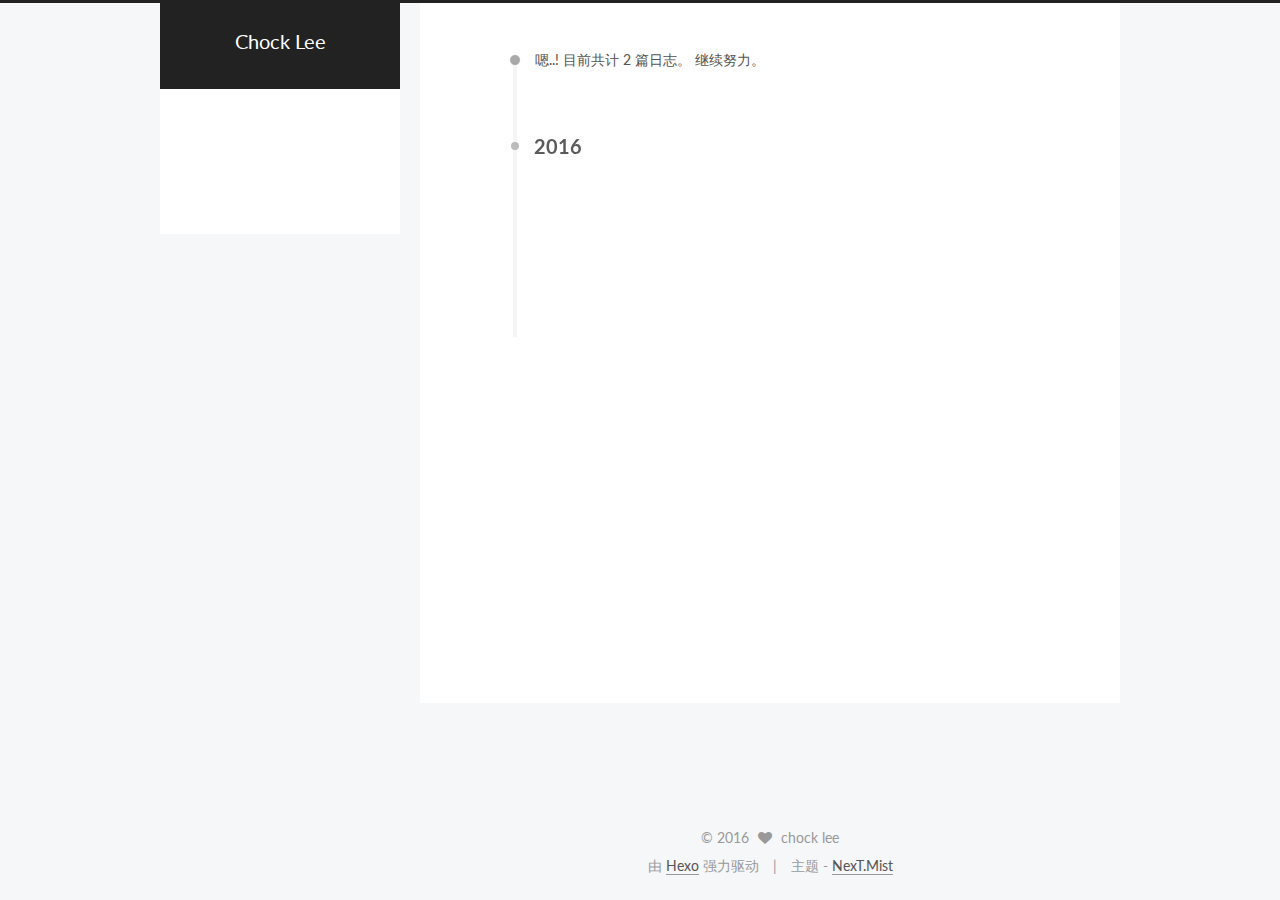
==== archives/index.html @ 4961d3c3 "Site updated: 2016-12-21 11:48:23" ====
<!doctype html>



  


<html class="theme-next mist use-motion" lang="zh-Hans">
<head>
  <meta charset="UTF-8"/>
<meta http-equiv="X-UA-Compatible" content="IE=edge" />
<meta name="viewport" content="width=device-width, initial-scale=1, maximum-scale=1"/>



<meta http-equiv="Cache-Control" content="no-transform" />
<meta http-equiv="Cache-Control" content="no-siteapp" />












  
  
  <link href="/lib/fancybox/source/jquery.fancybox.css?v=2.1.5" rel="stylesheet" type="text/css" />




  
  
  
  

  
    
    
  

  

  

  

  

  
    
    
    <link href="//fonts.googleapis.com/css?family=Lato:300,300italic,400,400italic,700,700italic&subset=latin,latin-ext" rel="stylesheet" type="text/css">
  






<link href="/lib/font-awesome/css/font-awesome.min.css?v=4.6.2" rel="stylesheet" type="text/css" />

<link href="/css/main.css?v=5.1.0" rel="stylesheet" type="text/css" />


  <meta name="keywords" content="Hexo, NexT" />








  <link rel="shortcut icon" type="image/x-icon" href="/favicon.ico?v=5.1.0" />






<meta property="og:type" content="website">
<meta property="og:title" content="Chock Lee">
<meta property="og:url" content="http://yoursite.com/archives/index.html">
<meta property="og:site_name" content="Chock Lee">
<meta name="twitter:card" content="summary">
<meta name="twitter:title" content="Chock Lee">



<script type="text/javascript" id="hexo.configurations">
  var NexT = window.NexT || {};
  var CONFIG = {
    root: '/',
    scheme: 'Mist',
    sidebar: {"position":"left","display":"post"},
    fancybox: true,
    motion: true,
    duoshuo: {
      userId: '0',
      author: '博主'
    },
    algolia: {
      applicationID: '',
      apiKey: '',
      indexName: '',
      hits: {"per_page":10},
      labels: {"input_placeholder":"Search for Posts","hits_empty":"We didn't find any results for the search: ${query}","hits_stats":"${hits} results found in ${time} ms"}
    }
  };
</script>



  <link rel="canonical" href="http://yoursite.com/archives/"/>





  <title> 归档 | Chock Lee </title>
</head>

<body itemscope itemtype="http://schema.org/WebPage" lang="zh-Hans">

  










  
  
    
  

  <div class="container one-collumn sidebar-position-left  page-archive  ">
    <div class="headband"></div>

    <header id="header" class="header" itemscope itemtype="http://schema.org/WPHeader">
      <div class="header-inner"><div class="site-meta ">
  

  <div class="custom-logo-site-title">
    <a href="/"  class="brand" rel="start">
      <span class="logo-line-before"><i></i></span>
      <span class="site-title">Chock Lee</span>
      <span class="logo-line-after"><i></i></span>
    </a>
  </div>
    
      <p class="site-subtitle"></p>
    
</div>

<div class="site-nav-toggle">
  <button>
    <span class="btn-bar"></span>
    <span class="btn-bar"></span>
    <span class="btn-bar"></span>
  </button>
</div>

<nav class="site-nav">
  

  
    <ul id="menu" class="menu">
      
        
        <li class="menu-item menu-item-home">
          <a href="/" rel="section">
            
              <i class="menu-item-icon fa fa-fw fa-home"></i> <br />
            
            首页
          </a>
        </li>
      
        
        <li class="menu-item menu-item-archives">
          <a href="/archives" rel="section">
            
              <i class="menu-item-icon fa fa-fw fa-archive"></i> <br />
            
            归档
          </a>
        </li>
      
        
        <li class="menu-item menu-item-tags">
          <a href="/tags" rel="section">
            
              <i class="menu-item-icon fa fa-fw fa-tags"></i> <br />
            
            标签
          </a>
        </li>
      

      
    </ul>
  

  
</nav>



 </div>
    </header>

    <main id="main" class="main">
      <div class="main-inner">
        <div class="content-wrap">
          <div id="content" class="content">
            

  <section id="posts" class="posts-collapse">
    <span class="archive-move-on"></span>

    <span class="archive-page-counter">
      
      
      
        
      
      嗯..! 目前共计 2 篇日志。 继续努力。
    </span>

    

      
      
      

      
        
        <div class="collection-title">
          <h2 class="archive-year motion-element" id="archive-year-2016">2016</h2>
        </div>
      
      

      

  <article class="post post-type-normal" itemscope itemtype="http://schema.org/Article">
    <header class="post-header">

      <h1 class="post-title">
        
            <a class="post-title-link" href="/2016/12/21/写个博客吧/" itemprop="url">
              
                <span itemprop="name">写个博客吧</span>
              
            </a>
        
      </h1>

      <div class="post-meta">
        <time class="post-time" itemprop="dateCreated"
              datetime="2016-12-21T11:24:56+08:00"
              content="2016-12-21" >
          12-21
        </time>
      </div>

    </header>
  </article>



    

      
      
      

      
      

      

  <article class="post post-type-normal" itemscope itemtype="http://schema.org/Article">
    <header class="post-header">

      <h1 class="post-title">
        
            <a class="post-title-link" href="/2016/12/21/我的简历/" itemprop="url">
              
                <span itemprop="name">我的简历</span>
              
            </a>
        
      </h1>

      <div class="post-meta">
        <time class="post-time" itemprop="dateCreated"
              datetime="2016-12-21T11:07:53+08:00"
              content="2016-12-21" >
          12-21
        </time>
      </div>

    </header>
  </article>



    

  </section>

  



          </div>
          


          

        </div>
        
          
  
  <div class="sidebar-toggle">
    <div class="sidebar-toggle-line-wrap">
      <span class="sidebar-toggle-line sidebar-toggle-line-first"></span>
      <span class="sidebar-toggle-line sidebar-toggle-line-middle"></span>
      <span class="sidebar-toggle-line sidebar-toggle-line-last"></span>
    </div>
  </div>

  <aside id="sidebar" class="sidebar">
    <div class="sidebar-inner">

      

      

      <section class="site-overview sidebar-panel sidebar-panel-active">
        <div class="site-author motion-element" itemprop="author" itemscope itemtype="http://schema.org/Person">
          <img class="site-author-image" itemprop="image"
               src="/images/avatar.gif"
               alt="chock lee" />
          <p class="site-author-name" itemprop="name">chock lee</p>
          <p class="site-description motion-element" itemprop="description"></p>
        </div>
        <nav class="site-state motion-element">
        
          
            <div class="site-state-item site-state-posts">
              <a href="/archives">
                <span class="site-state-item-count">2</span>
                <span class="site-state-item-name">日志</span>
              </a>
            </div>
          

          

          

        </nav>

        

        <div class="links-of-author motion-element">
          
        </div>

        
        

        
        

        


      </section>

      

    </div>
  </aside>


        
      </div>
    </main>

    <footer id="footer" class="footer">
      <div class="footer-inner">
        <div class="copyright" >
  
  &copy; 
  <span itemprop="copyrightYear">2016</span>
  <span class="with-love">
    <i class="fa fa-heart"></i>
  </span>
  <span class="author" itemprop="copyrightHolder">chock lee</span>
</div>


<div class="powered-by">
  由 <a class="theme-link" href="https://hexo.io">Hexo</a> 强力驱动
</div>

<div class="theme-info">
  主题 -
  <a class="theme-link" href="https://github.com/iissnan/hexo-theme-next">
    NexT.Mist
  </a>
</div>


        

        
      </div>
    </footer>

    <div class="back-to-top">
      <i class="fa fa-arrow-up"></i>
    </div>
  </div>

  

<script type="text/javascript">
  if (Object.prototype.toString.call(window.Promise) !== '[object Function]') {
    window.Promise = null;
  }
</script>









  



  
  <script type="text/javascript" src="/lib/jquery/index.js?v=2.1.3"></script>

  
  <script type="text/javascript" src="/lib/fastclick/lib/fastclick.min.js?v=1.0.6"></script>

  
  <script type="text/javascript" src="/lib/jquery_lazyload/jquery.lazyload.js?v=1.9.7"></script>

  
  <script type="text/javascript" src="/lib/velocity/velocity.min.js?v=1.2.1"></script>

  
  <script type="text/javascript" src="/lib/velocity/velocity.ui.min.js?v=1.2.1"></script>

  
  <script type="text/javascript" src="/lib/fancybox/source/jquery.fancybox.pack.js?v=2.1.5"></script>


  


  <script type="text/javascript" src="/js/src/utils.js?v=5.1.0"></script>

  <script type="text/javascript" src="/js/src/motion.js?v=5.1.0"></script>



  
  

  
  
    <script type="text/javascript" id="motion.page.archive">
      $('.archive-year').velocity('transition.slideLeftIn');
    </script>
  


  


  <script type="text/javascript" src="/js/src/bootstrap.js?v=5.1.0"></script>



  



  




	





  




  
  

  

  

  

  


</body>
</html>
---- css/main.css ----
/* normalize.css v3.0.2 | MIT License | git.io/normalize */
html {
  font-family: sans-serif; /* 1 */
  -ms-text-size-adjust: 100%; /* 2 */
  -webkit-text-size-adjust: 100%; /* 2 */
}
body {
  margin: 0;
}
article,
aside,
details,
figcaption,
figure,
footer,
header,
hgroup,
main,
menu,
nav,
section,
summary {
  display: block;
}
audio,
canvas,
progress,
video {
  display: inline-block; /* 1 */
  vertical-align: baseline; /* 2 */
}
audio:not([controls]) {
  display: none;
  height: 0;
}
[hidden],
template {
  display: none;
}
a {
  background-color: transparent;
}
a:active,
a:hover {
  outline: 0;
}
abbr[title] {
  border-bottom: 1px dotted;
}
b,
strong {
  font-weight: bold;
}
dfn {
  font-style: italic;
}
h1 {
  font-size: 2em;
  margin: 0.67em 0;
}
mark {
  background: #ff0;
  color: #000;
}
small {
  font-size: 80%;
}
sub,
sup {
  font-size: 75%;
  line-height: 0;
  position: relative;
  vertical-align: baseline;
}
sup {
  top: -0.5em;
}
sub {
  bottom: -0.25em;
}
img {
  border: 0;
}
svg:not(:root) {
  overflow: hidden;
}
figure {
  margin: 1em 40px;
}
hr {
  -moz-box-sizing: content-box;
  box-sizing: content-box;
  height: 0;
}
pre {
  overflow: auto;
}
code,
kbd,
pre,
samp {
  font-family: monospace, monospace;
  font-size: 1em;
}
button,
input,
optgroup,
select,
textarea {
  color: inherit; /* 1 */
  font: inherit; /* 2 */
  margin: 0; /* 3 */
}
button {
  overflow: visible;
}
button,
select {
  text-transform: none;
}
button,
html input[type="button"],
input[type="reset"],
input[type="submit"] {
  -webkit-appearance: button; /* 2 */
  cursor: pointer; /* 3 */
}
button[disabled],
html input[disabled] {
  cursor: default;
}
button::-moz-focus-inner,
input::-moz-focus-inner {
  border: 0;
  padding: 0;
}
input {
  line-height: normal;
}
input[type="checkbox"],
input[type="radio"] {
  box-sizing: border-box; /* 1 */
  padding: 0; /* 2 */
}
input[type="number"]::-webkit-inner-spin-button,
input[type="number"]::-webkit-outer-spin-button {
  height: auto;
}
input[type="search"] {
  -webkit-appearance: textfield; /* 1 */
  -moz-box-sizing: content-box;
  -webkit-box-sizing: content-box; /* 2 */
  box-sizing: content-box;
}
input[type="search"]::-webkit-search-cancel-button,
input[type="search"]::-webkit-search-decoration {
  -webkit-appearance: none;
}
fieldset {
  border: 1px solid #c0c0c0;
  margin: 0 2px;
  padding: 0.35em 0.625em 0.75em;
}
legend {
  border: 0; /* 1 */
  padding: 0; /* 2 */
}
textarea {
  overflow: auto;
}
optgroup {
  font-weight: bold;
}
table {
  border-collapse: collapse;
  border-spacing: 0;
}
td,
th {
  padding: 0;
}
::selection {
  background: #262a30;
  color: #fff;
}
body {
  position: relative;
  font-family: 'Lato', "PingFang SC", "Microsoft YaHei", sans-serif;
  font-size: 14px;
  line-height: 2;
  color: #555;
  background: #f5f7f9;
}
@media (max-width: 767px) {
  body {
    padding-right: 0 !important;
  }
}
@media (min-width: 768px) and (max-width: 991px) {
  body {
    padding-right: 0 !important;
  }
}
@media (min-width: 1600px) {
  body {
    font-size: 16px;
  }
}
h1,
h2,
h3,
h4,
h5,
h6 {
  margin: 0;
  padding: 0;
  font-weight: bold;
  line-height: 1.5;
  font-family: 'Lato', "PingFang SC", "Microsoft YaHei", sans-serif;
}
h2,
h3,
h4,
h5,
h6 {
  margin: 20px 0 15px;
}
h1 {
  font-size: 22px;
}
@media (max-width: 767px) {
  h1 {
    font-size: 18px;
  }
}
h2 {
  font-size: 20px;
}
@media (max-width: 767px) {
  h2 {
    font-size: 16px;
  }
}
h3 {
  font-size: 18px;
}
@media (max-width: 767px) {
  h3 {
    font-size: 14px;
  }
}
h4 {
  font-size: 16px;
}
@media (max-width: 767px) {
  h4 {
    font-size: 12px;
  }
}
h5 {
  font-size: 14px;
}
@media (max-width: 767px) {
  h5 {
    font-size: 10px;
  }
}
h6 {
  font-size: 12px;
}
@media (max-width: 767px) {
  h6 {
    font-size: 8px;
  }
}
p {
  margin: 0 0 25px 0;
}
a {
  color: #555;
  text-decoration: none;
  border-bottom: 1px solid #999;
  word-wrap: break-word;
}
a:hover {
  color: #222;
  border-bottom-color: #222;
}
ul {
  list-style: none;
}
blockquote {
  margin: 0;
  padding: 0;
}
img {
  display: block;
  margin: auto;
  max-width: 100%;
  height: auto;
}
hr {
  margin: 40px 0;
  height: 3px;
  border: none;
  background-color: #ddd;
  background-image: repeating-linear-gradient(-45deg, #fff, #fff 4px, transparent 4px, transparent 8px);
}
blockquote {
  padding: 0 15px;
  color: #666;
  border-left: 4px solid #ddd;
}
blockquote cite::before {
  content: "-";
  padding: 0 5px;
}
dt {
  font-weight: 700;
}
dd {
  margin: 0;
  padding: 0;
}
.text-left {
  text-align: left;
}
.text-center {
  text-align: center;
}
.text-right {
  text-align: right;
}
.text-justify {
  text-align: justify;
}
.text-nowrap {
  white-space: nowrap;
}
.text-lowercase {
  text-transform: lowercase;
}
.text-uppercase {
  text-transform: uppercase;
}
.text-capitalize {
  text-transform: capitalize;
}
.center-block {
  display: block;
  margin-left: auto;
  margin-right: auto;
}
.clearfix:before,
.clearfix:after {
  content: " ";
  display: table;
}
.clearfix:after {
  clear: both;
}
.pullquote {
  width: 45%;
}
.pullquote.left {
  float: left;
  margin-left: 5px;
  margin-right: 10px;
}
.pullquote.right {
  float: right;
  margin-left: 10px;
  margin-right: 5px;
}
.affix.affix.affix {
  position: fixed;
}
.translation {
  margin-top: -20px;
  font-size: 14px;
  color: #999;
}
.scrollbar-measure {
  width: 100px;
  height: 100px;
  overflow: scroll;
  position: absolute;
  top: -9999px;
}
.use-motion .motion-element {
  opacity: 0;
}
#local-search-input {
  padding: 3px;
  border: none;
  text-indent: 14px;
  border-radius: 0;
  width: 140px;
  outline: none;
  border-bottom: 1px solid #999;
  background: inherit;
  opacity: 0.5;
}
#local-search-input:focus {
  opacity: 1;
}
.search-icon {
  position: absolute;
  top: 9px;
}
table {
  margin: 20px 0;
  width: 100%;
  border-collapse: collapse;
  border-spacing: 0;
  border: 1px solid #ddd;
  font-size: 14px;
  table-layout: fixed;
  word-wrap: break-all;
}
table>tbody>tr:nth-of-type(odd) {
  background-color: #f9f9f9;
}
table>tbody>tr:hover {
  background-color: #f5f5f5;
}
caption,
th,
td {
  padding: 8px;
  text-align: left;
  vertical-align: middle;
  font-weight: normal;
}
th,
td {
  border-bottom: 3px solid #ddd;
  border-right: 1px solid #eee;
}
th {
  padding-bottom: 10px;
  font-weight: 700;
}
td {
  border-bottom-width: 1px;
}
html,
body {
  height: 100%;
}
.container {
  position: relative;
  min-height: 100%;
}
.header-inner {
  margin: 0 auto;
  padding: 100px 0 70px;
  width: 700px;
}
@media (min-width: 1600px) {
  .container .header-inner {
    width: 900px;
  }
}
.main {
  padding-bottom: 150px;
}
.main-inner {
  margin: 0 auto;
  width: 700px;
}
@media (min-width: 1600px) {
  .container .main-inner {
    width: 900px;
  }
}
.footer {
  position: absolute;
  left: 0;
  bottom: 0;
  width: 100%;
  min-height: 50px;
}
.footer-inner {
  box-sizing: border-box;
  margin: 20px auto;
  width: 700px;
}
@media (min-width: 1600px) {
  .container .footer-inner {
    width: 900px;
  }
}
pre,
.highlight {
  overflow: auto;
  margin: 20px 0;
  padding: 0;
  font-size: 13px;
  color: #4d4d4c;
  background: #f7f7f7;
  line-height: 1.6;
}
pre,
code {
  font-family: consolas, Menlo, "PingFang SC", "Microsoft YaHei", monospace;
}
code {
  padding: 2px 4px;
  word-wrap: break-word;
  color: #4d4d4c;
  background: #f7f7f7;
  border-radius: 3px;
  font-size: 13px;
}
pre code {
  padding: 0;
  color: #4d4d4c;
  background: none;
  text-shadow: none;
}
.highlight {
  border-radius: 1px;
}
.highlight pre {
  border: none;
  margin: 0;
  padding: 10px 0;
}
.highlight table {
  margin: 0;
  width: auto;
  border: none;
}
.highlight td {
  border: none;
  padding: 0;
}
.highlight figcaption {
  font-size: 1em;
  color: #4d4d4c;
  line-height: 1em;
  margin-bottom: 1em;
}
.highlight figcaption:before,
.highlight figcaption:after {
  content: " ";
  display: table;
}
.highlight figcaption:after {
  clear: both;
}
.highlight figcaption a {
  float: right;
  color: #4d4d4c;
}
.highlight figcaption a:hover {
  border-bottom-color: #4d4d4c;
}
.highlight .gutter pre {
  padding-left: 10px;
  padding-right: 10px;
  color: #869194;
  text-align: right;
  background-color: #eff2f3;
}
.highlight .code pre {
  padding-left: 10px;
  padding-right: 10px;
  background-color: #f7f7f7;
}
.highlight .line {
  height: 20px;
}
.gutter {
  -webkit-user-select: none;
  -moz-user-select: none;
  -ms-user-select: none;
  user-select: none;
}
.gist table {
  width: auto;
}
.gist table td {
  border: none;
}
pre .deletion {
  background: #fdd;
}
pre .addition {
  background: #dfd;
}
pre .meta {
  color: #8959a8;
}
pre .comment {
  color: #8e908c;
}
pre .variable,
pre .attribute,
pre .tag,
pre .regexp,
pre .ruby .constant,
pre .xml .tag .title,
pre .xml .pi,
pre .xml .doctype,
pre .html .doctype,
pre .css .id,
pre .css .class,
pre .css .pseudo {
  color: #c82829;
}
pre .number,
pre .preprocessor,
pre .built_in,
pre .literal,
pre .params,
pre .constant,
pre .command {
  color: #f5871f;
}
pre .ruby .class .title,
pre .css .rules .attribute,
pre .string,
pre .value,
pre .inheritance,
pre .header,
pre .ruby .symbol,
pre .xml .cdata,
pre .special,
pre .number,
pre .formula {
  color: #718c00;
}
pre .title,
pre .css .hexcolor {
  color: #3e999f;
}
pre .function,
pre .python .decorator,
pre .python .title,
pre .ruby .function .title,
pre .ruby .title .keyword,
pre .perl .sub,
pre .javascript .title,
pre .coffeescript .title {
  color: #4271ae;
}
pre .keyword,
pre .javascript .function {
  color: #8959a8;
}
.full-image.full-image.full-image {
  border: none;
  max-width: 100%;
  width: auto;
  margin: 20px auto;
}
@media (min-width: 992px) {
  .full-image.full-image.full-image {
    max-width: none;
    width: 126%;
    margin: 0 -13%;
  }
}
.blockquote-center,
.page-home .post-type-quote blockquote,
.page-post-detail .post-type-quote blockquote {
  position: relative;
  margin: 40px 0;
  padding: 0;
  border-left: none;
  text-align: center;
}
.blockquote-center::before,
.page-home .post-type-quote blockquote::before,
.page-post-detail .post-type-quote blockquote::before,
.blockquote-center::after,
.page-home .post-type-quote blockquote::after,
.page-post-detail .post-type-quote blockquote::after {
  position: absolute;
  content: ' ';
  display: block;
  width: 100%;
  height: 24px;
  opacity: 0.2;
  background-repeat: no-repeat;
  background-position: 0 -6px;
  background-size: 22px 22px;
}
.blockquote-center::before,
.page-home .post-type-quote blockquote::before,
.page-post-detail .post-type-quote blockquote::before {
  top: -20px;
  background-image: url("../images/quote-l.svg");
  border-top: 1px solid #ccc;
}
.blockquote-center::after,
.page-home .post-type-quote blockquote::after,
.page-post-detail .post-type-quote blockquote::after {
  bottom: -20px;
  background-image: url("../images/quote-r.svg");
  border-bottom: 1px solid #ccc;
  background-position: 100% 8px;
}
.blockquote-center p,
.page-home .post-type-quote blockquote p,
.page-post-detail .post-type-quote blockquote p,
.blockquote-center div,
.page-home .post-type-quote blockquote div,
.page-post-detail .post-type-quote blockquote div {
  text-align: center;
}
.post .post-body .group-picture img {
  box-sizing: border-box;
  padding: 0 3px;
  border: none;
}
.post .group-picture-row {
  overflow: hidden;
  margin-top: 6px;
}
.post .group-picture-row:first-child {
  margin-top: 0;
}
.post .group-picture-column {
  float: left;
}
.page-post-detail .post-body .group-picture-column {
  float: none;
  margin-top: 10px;
  width: auto !important;
}
.page-post-detail .post-body .group-picture-column img {
  margin: 0 auto;
}
.page-archive .group-picture-container {
  overflow: hidden;
}
.page-archive .group-picture-row {
  float: left;
}
.page-archive .group-picture-row:first-child {
  margin-top: 6px;
}
.page-archive .group-picture-column {
  max-width: 150px;
  max-height: 150px;
}
.note {
  padding: 20px;
  margin: 20px 0;
  border: 1px solid #eee;
  border-left-width: 5px;
  border-radius: 3px;
}
.note h2,
.note h3,
.note h4,
.note h5,
.note h6 {
  margin-top: 0;
  margin-bottom: 5px;
}
.note p:last-child {
  margin-bottom: 0;
}
.note code {
  border-radius: 3px;
}
.note+.note {
  margin-top: -5px;
}
.default {
  border-left-color: #777;
}
.default h2,
.default h3,
.default h4,
.default h5,
.default h6 {
  color: #777;
}
.primary {
  border-left-color: #428bca;
}
.primary h2,
.primary h3,
.primary h4,
.primary h5,
.primary h6 {
  color: #428bca;
}
.success {
  border-left-color: #5cb85c;
}
.success h2,
.success h3,
.success h4,
.success h5,
.success h6 {
  color: #5cb85c;
}
.danger {
  border-left-color: #d9534f;
}
.danger h2,
.danger h3,
.danger h4,
.danger h5,
.danger h6 {
  color: #d9534f;
}
.warning {
  border-left-color: #f0ad4e;
}
.warning h2,
.warning h3,
.warning h4,
.warning h5,
.warning h6 {
  color: #f0ad4e;
}
.info {
  border-left-color: #5bc0de;
}
.info h2,
.info h3,
.info h4,
.info h5,
.info h6 {
  color: #5bc0de;
}
.btn {
  display: inline-block;
  padding: 0 20px;
  font-size: 14px;
  color: #fff;
  background: #222;
  border: 2px solid #555;
  text-decoration: none;
  border-radius: 0;
  transition-property: background-color;
  transition-duration: 0.2s;
  transition-timing-function: ease-in-out;
  transition-delay: 0s;
}
.btn:hover,
.post-more-link .btn:hover {
  border-color: #222;
  color: #fff;
  background: #222;
}
.btn-bar {
  display: block;
  width: 22px;
  height: 2px;
  background: #555;
  border-radius: 1px;
}
.btn-bar+.btn-bar {
  margin-top: 4px;
}
.pagination {
  margin: 120px 0 40px;
  text-align: center;
  border-top: 1px solid #eee;
}
.page-number-basic,
.pagination .prev,
.pagination .next,
.pagination .page-number,
.pagination .space {
  display: inline-block;
  position: relative;
  top: -1px;
  margin: 0 10px;
  padding: 0 10px;
  line-height: 30px;
}
@media (max-width: 767px) {
  .page-number-basic,
  .pagination .prev,
  .pagination .next,
  .pagination .page-number,
  .pagination .space {
    margin: 0 5px;
  }
}
.pagination .prev,
.pagination .next,
.pagination .page-number {
  border-bottom: 0;
  border-top: 1px solid #eee;
  transition-property: border-color;
  transition-duration: 0.2s;
  transition-timing-function: ease-in-out;
  transition-delay: 0s;
}
.pagination .prev:hover,
.pagination .next:hover,
.pagination .page-number:hover {
  border-top-color: #222;
}
.pagination .space {
  padding: 0;
  margin: 0;
}
.pagination .prev {
  margin-left: 0;
}
.pagination .next {
  margin-right: 0;
}
.pagination .page-number.current {
  color: #fff;
  background: #ccc;
  border-top-color: #ccc;
}
@media (max-width: 767px) {
  .pagination {
    border-top: none;
  }
  .pagination .prev,
  .pagination .next,
  .pagination .page-number {
    margin-bottom: 10px;
    border-top: 0;
    border-bottom: 1px solid #eee;
  }
  .pagination .prev:hover,
  .pagination .next:hover,
  .pagination .page-number:hover {
    border-bottom-color: #222;
  }
}
.comments {
  margin: 60px 20px 0;
}
.tag-cloud {
  text-align: center;
}
.tag-cloud a {
  display: inline-block;
  margin: 10px;
}
.back-to-top {
  box-sizing: border-box;
  position: fixed;
  bottom: -100px;
  right: 50px;
  z-index: 1050;
  padding: 0 6px;
  width: 25px;
  background: #222;
  font-size: 12px;
  opacity: 0.6;
  color: #fff;
  cursor: pointer;
  text-align: center;
  -webkit-transform: translateZ(0);
  transition-property: bottom;
  transition-duration: 0.2s;
  transition-timing-function: ease-in-out;
  transition-delay: 0s;
}
@media (max-width: 767px) {
  .back-to-top {
    display: none;
  }
}
@media (min-width: 768px) and (max-width: 991px) {
  .back-to-top {
    display: none;
  }
}
.back-to-top.back-to-top-on {
  bottom: 40px;
}
.header {
  background: #fff;
}
.header-inner {
  position: relative;
}
.headband {
  height: 3px;
  background: #222;
}
.site-meta {
  margin: 0;
  text-align: center;
}
@media (max-width: 767px) {
  .site-meta {
    text-align: center;
  }
}
.brand {
  position: relative;
  display: inline-block;
  padding: 0 40px;
  color: #fff;
  background: #222;
  border-bottom: none;
}
.brand:hover {
  color: #fff;
}
.logo {
  display: inline-block;
  margin-right: 5px;
  line-height: 36px;
  vertical-align: top;
}
.site-title {
  display: inline-block;
  vertical-align: top;
  line-height: 36px;
  font-size: 20px;
  font-weight: normal;
  font-family: 'Lato', "PingFang SC", "Microsoft YaHei", sans-serif;
}
.site-subtitle {
  margin-top: 10px;
  font-size: 13px;
  color: #ddd;
}
.use-motion .brand {
  opacity: 0;
}
.use-motion .logo,
.use-motion .site-title,
.use-motion .site-subtitle {
  opacity: 0;
  position: relative;
  top: -10px;
}
.site-nav-toggle {
  display: none;
  position: absolute;
  top: 10px;
  left: 10px;
}
@media (max-width: 767px) {
  .site-nav-toggle {
    display: block;
  }
}
.site-nav-toggle button {
  margin-top: 2px;
  padding: 9px 10px;
  background: transparent;
  border: none;
}
@media (max-width: 767px) {
  .site-nav {
    display: none;
    margin: 0 -10px;
    padding: 0 10px;
    clear: both;
    border-top: 1px solid #ddd;
  }
}
@media (min-width: 768px) and (max-width: 991px) {
  .site-nav {
    display: block !important;
  }
}
@media (min-width: 992px) {
  .site-nav {
    display: block !important;
  }
}
.menu {
  margin-top: 20px;
  padding-left: 0;
  text-align: center;
}
.menu .menu-item {
  display: inline-block;
  margin: 0 10px;
}
@media screen and (max-width: 767px) {
  .menu .menu-item {
    margin-top: 10px;
  }
}
.menu .menu-item a {
  display: block;
  font-size: 13px;
  text-transform: capitalize;
  line-height: inherit;
  border-bottom: 1px solid transparent;
  transition-property: border-color;
  transition-duration: 0.2s;
  transition-timing-function: ease-in-out;
  transition-delay: 0s;
}
.menu .menu-item a:hover,
.menu-item-active a {
  border-bottom-color: #222;
}
.menu .menu-item .fa {
  margin-right: 5px;
}
.use-motion .menu-item {
  opacity: 0;
}
.post-body {
  font-family: 'Lato', "PingFang SC", "Microsoft YaHei", sans-serif;
}
@media (max-width: 767px) {
  .post-body {
    word-break: break-word;
  }
}
.post-body .fancybox img {
  display: block !important;
  margin: 0 auto;
  cursor: pointer;
  cursor: zoom-in;
  cursor: -webkit-zoom-in;
}
.post-body .image-caption,
.post-body .figure .caption {
  margin: 10px auto 15px;
  text-align: center;
  font-size: 14px;
  color: #999;
  font-weight: bold;
  line-height: 1;
}
.post-sticky-flag {
  display: inline-block;
  font-size: 16px;
  -ms-transform: rotate(30deg);
  -webkit-transform: rotate(30deg);
  -moz-transform: rotate(30deg);
  -ms-transform: rotate(30deg);
  -o-transform: rotate(30deg);
  transform: rotate(30deg);
}
.posts-expand {
  padding-top: 40px;
}
@media (max-width: 767px) {
  .posts-expand {
    margin: 0 20px;
  }
  .post-body pre,
  .post-body .highlight {
    padding: 10px;
  }
  .post-body pre .gutter pre,
  .post-body .highlight .gutter pre {
    padding-right: 10px;
  }
}
@media (min-width: 992px) {
  .posts-expand .post-body {
    text-align: justify;
  }
}
.posts-expand .post-body h2,
.posts-expand .post-body h3,
.posts-expand .post-body h4,
.posts-expand .post-body h5,
.posts-expand .post-body h6 {
  padding-top: 10px;
}
.posts-expand .post-body h2 .header-anchor,
.posts-expand .post-body h3 .header-anchor,
.posts-expand .post-body h4 .header-anchor,
.posts-expand .post-body h5 .header-anchor,
.posts-expand .post-body h6 .header-anchor {
  float: right;
  margin-left: 10px;
  color: #ccc;
  border-bottom-style: none;
  visibility: hidden;
}
.posts-expand .post-body h2 .header-anchor:hover,
.posts-expand .post-body h3 .header-anchor:hover,
.posts-expand .post-body h4 .header-anchor:hover,
.posts-expand .post-body h5 .header-anchor:hover,
.posts-expand .post-body h6 .header-anchor:hover {
  color: inherit;
}
.posts-expand .post-body h2:hover .header-anchor,
.posts-expand .post-body h3:hover .header-anchor,
.posts-expand .post-body h4:hover .header-anchor,
.posts-expand .post-body h5:hover .header-anchor,
.posts-expand .post-body h6:hover .header-anchor {
  visibility: visible;
}
.posts-expand .post-body ul li {
  list-style: circle;
}
.posts-expand .post-body img {
  box-sizing: border-box;
  margin: auto;
  padding: 3px;
  border: 1px solid #ddd;
}
.posts-expand .fancybox img {
  margin: 0 auto;
}
@media (max-width: 767px) {
  .posts-collapse {
    margin: 0 20px;
  }
  .posts-collapse .post-title,
  .posts-collapse .post-meta {
    display: block;
    width: auto;
    text-align: left;
  }
}
.posts-collapse {
  position: relative;
  z-index: 1010;
  margin-left: 55px;
}
.posts-collapse::after {
  content: " ";
  position: absolute;
  top: 20px;
  left: 0;
  margin-left: -2px;
  width: 4px;
  height: 100%;
  background: #f5f5f5;
  z-index: -1;
}
@media (max-width: 767px) {
  .posts-collapse {
    margin: 0 20px;
  }
}
.posts-collapse .collection-title {
  position: relative;
  margin: 60px 0;
}
.posts-collapse .collection-title h2 {
  margin-left: 20px;
}
.posts-collapse .collection-title small {
  color: #bbb;
}
.posts-collapse .collection-title::before {
  content: " ";
  position: absolute;
  left: 0;
  top: 50%;
  margin-left: -4px;
  margin-top: -4px;
  width: 8px;
  height: 8px;
  background: #bbb;
  border-radius: 50%;
}
.posts-collapse .post {
  margin: 30px 0;
}
.posts-collapse .post-header {
  position: relative;
  transition-duration: 0.2s;
  transition-timing-function: ease-in-out;
  transition-delay: 0s;
  transition-property: border;
  border-bottom: 1px dashed #ccc;
}
.posts-collapse .post-header::before {
  content: " ";
  position: absolute;
  left: 0;
  top: 12px;
  width: 6px;
  height: 6px;
  margin-left: -4px;
  background: #bbb;
  border-radius: 50%;
  border: 1px solid #fff;
  transition-duration: 0.2s;
  transition-timing-function: ease-in-out;
  transition-delay: 0s;
  transition-property: background;
}
.posts-collapse .post-header:hover {
  border-bottom-color: #666;
}
.posts-collapse .post-header:hover::before {
  background: #222;
}
.posts-collapse .post-meta {
  position: absolute;
  font-size: 12px;
  left: 20px;
  top: 5px;
}
.posts-collapse .post-comments-count {
  display: none;
}
.posts-collapse .post-title {
  margin-left: 60px;
  font-size: 16px;
  font-weight: normal;
  line-height: inherit;
}
.posts-collapse .post-title::after {
  margin-left: 3px;
  opacity: 0.6;
}
.posts-collapse .post-title a {
  color: #666;
  border-bottom: none;
}
.page-home .post-type-quote .post-header,
.page-post-detail .post-type-quote .post-header,
.page-home .post-type-quote .post-tags,
.page-post-detail .post-type-quote .post-tags {
  display: none;
}
.posts-expand .post-title {
  font-size: 26px;
  text-align: center;
  word-break: break-word;
  font-weight: 400;
}
@media (max-width: 767px) {
  .posts-expand .post-title {
    font-size: 22px;
  }
}
.posts-expand .post-title-link {
  display: inline-block;
  position: relative;
  color: #555;
  border-bottom: none;
  line-height: 1.2;
  vertical-align: top;
}
.posts-expand .post-title-link::before {
  content: "";
  position: absolute;
  width: 100%;
  height: 2px;
  bottom: 0;
  left: 0;
  background-color: #000;
  visibility: hidden;
  -webkit-transform: scaleX(0);
  -moz-transform: scaleX(0);
  -ms-transform: scaleX(0);
  -o-transform: scaleX(0);
  transform: scaleX(0);
  transition-duration: 0.2s;
  transition-timing-function: ease-in-out;
  transition-delay: 0s;
}
.posts-expand .post-title-link:hover::before {
  visibility: visible;
  -webkit-transform: scaleX(1);
  -moz-transform: scaleX(1);
  -ms-transform: scaleX(1);
  -o-transform: scaleX(1);
  transform: scaleX(1);
}
.posts-expand .post-title-link .fa {
  font-size: 16px;
}
.posts-expand .post-meta {
  margin: 3px 0 60px 0;
  color: #999;
  font-family: 'Lato', "PingFang SC", "Microsoft YaHei", sans-serif;
  font-size: 12px;
  text-align: center;
}
.posts-expand .post-meta .post-category-list {
  display: inline-block;
  margin: 0;
  padding: 3px;
}
.posts-expand .post-meta .post-category-list-link {
  color: #999;
}
.posts-expand .post-meta .post-description {
  font-size: 14px;
  margin-top: 2px;
}
.post-meta-divider {
  margin: 0 0.5em;
}
.post-meta-item-icon {
  margin-right: 3px;
}
@media (min-width: 768px) and (max-width: 991px) {
  .post-meta-item-icon {
    display: inline-block;
  }
}
@media (max-width: 767px) {
  .post-meta-item-icon {
    display: inline-block;
  }
}
@media (min-width: 768px) and (max-width: 991px) {
  .post-meta-item-text {
    display: none;
  }
}
@media (max-width: 767px) {
  .post-meta-item-text {
    display: none;
  }
}
@media (max-width: 767px) {
  .posts-expand .post-comments-count {
    display: none;
  }
}
.post-more-link {
  margin-top: 50px;
}
.post-more-link .btn {
  color: #555;
  font-size: 14px;
  background: #fff;
  border-radius: 2px;
  line-height: 2;
}
.posts-expand .post-tags {
  margin-top: 40px;
  text-align: center;
}
.posts-expand .post-tags a {
  display: inline-block;
  margin-right: 10px;
  font-size: 13px;
}
.post-nav {
  display: table;
  margin-top: 60px;
  width: 100%;
  border-top: 1px solid #eee;
}
.post-nav-divider {
  display: table-cell;
  width: 10%;
}
.post-nav-item {
  display: table-cell;
  padding: 10px 0 0 0;
  width: 45%;
  vertical-align: top;
}
.post-nav-item a {
  position: relative;
  display: block;
  line-height: 25px;
  font-size: 14px;
  color: #555;
  border-bottom: none;
}
.post-nav-item a:hover {
  color: #222;
  border-bottom: none;
}
.post-nav-item a:active {
  top: 2px;
}
.post-nav-item .fa {
  position: absolute;
  top: 8px;
  left: 0;
  font-size: 12px;
}
.post-nav-next a {
  padding-left: 15px;
}
.post-nav-prev {
  text-align: right;
}
.post-nav-prev a {
  padding-right: 15px;
}
.post-nav-prev .fa {
  right: 0;
  left: auto;
}
.posts-expand .post-eof {
  display: block;
  margin: 80px auto 60px;
  width: 8%;
  height: 1px;
  background: #ccc;
  text-align: center;
}
.post:last-child .post-eof.post-eof.post-eof {
  display: none;
}
.post-gallery {
  display: table;
  table-layout: fixed;
  width: 100%;
  border-collapse: separate;
}
.post-gallery-row {
  display: table-row;
}
.post-gallery .post-gallery-img {
  display: table-cell;
  text-align: center;
  vertical-align: middle;
  border: none;
}
.post-gallery .post-gallery-img img {
  max-width: 100%;
  max-height: 100%;
  border: none;
}
.fancybox-close,
.fancybox-close:hover {
  border: none;
}
.sidebar {
  position: fixed;
  right: 0;
  top: 0;
  bottom: 0;
  width: 0;
  z-index: 1040;
  box-shadow: inset 0 2px 6px #000;
  background: #222;
  -webkit-transform: translateZ(0);
}
.sidebar a {
  color: #999;
  border-bottom-color: #555;
}
.sidebar a:hover {
  color: #eee;
}
@media (min-width: 768px) and (max-width: 991px) {
  .sidebar {
    display: none !important;
  }
}
@media (max-width: 767px) {
  .sidebar {
    display: none !important;
  }
}
.sidebar-inner {
  position: relative;
  padding: 20px 10px;
  color: #999;
  text-align: center;
}
.sidebar-toggle {
  position: fixed;
  right: 50px;
  bottom: 45px;
  width: 15px;
  height: 15px;
  padding: 5px;
  background: #222;
  line-height: 0;
  z-index: 1050;
  cursor: pointer;
  -webkit-transform: translateZ(0);
}
@media (min-width: 768px) and (max-width: 991px) {
  .sidebar-toggle {
    display: none;
  }
}
@media (max-width: 767px) {
  .sidebar-toggle {
    display: none;
  }
}
.sidebar-toggle-line {
  position: relative;
  display: inline-block;
  vertical-align: top;
  height: 2px;
  width: 100%;
  background: #fff;
  margin-top: 3px;
}
.sidebar-toggle-line:first-child {
  margin-top: 0;
}
.site-author-image {
  display: block;
  margin: 0 auto;
  padding: 2px;
  max-width: 120px;
  height: auto;
  border: 1px solid #eee;
}
.site-author-name {
  margin: 0;
  text-align: center;
  color: #222;
  font-weight: 600;
}
.site-description {
  margin-top: 0;
  text-align: center;
  font-size: 13px;
  color: #999;
}
.site-state {
  overflow: hidden;
  line-height: 1.4;
  white-space: nowrap;
  text-align: center;
}
.site-state-item {
  display: inline-block;
  padding: 0 15px;
  border-left: 1px solid #eee;
}
.site-state-item:first-child {
  border-left: none;
}
.site-state-item a {
  border-bottom: none;
}
.site-state-item-count {
  display: block;
  text-align: center;
  color: inherit;
  font-weight: 600;
  font-size: 16px;
}
.site-state-item-name {
  font-size: 13px;
  color: #999;
}
.feed-link {
  margin-top: 20px;
}
.feed-link a {
  display: inline-block;
  padding: 0 15px;
  color: #fc6423;
  border: 1px solid #fc6423;
  border-radius: 4px;
}
.feed-link a i {
  color: #fc6423;
  font-size: 14px;
}
.feed-link a:hover {
  color: #fff;
  background: #fc6423;
}
.feed-link a:hover i {
  color: #fff;
}
.links-of-author {
  margin-top: 20px;
}
.links-of-author a {
  display: inline-block;
  vertical-align: middle;
  margin-right: 10px;
  margin-bottom: 10px;
  border-bottom-color: #555;
  font-size: 13px;
}
.links-of-author a:before {
  display: inline-block;
  vertical-align: middle;
  margin-right: 3px;
  content: " ";
  width: 4px;
  height: 4px;
  border-radius: 50%;
  background: #ffff17;
}
.links-of-blogroll {
  font-size: 13px;
}
.links-of-blogroll-title {
  margin-top: 20px;
  font-size: 14px;
  font-weight: 600;
}
.links-of-blogroll-list {
  margin: 0;
  padding: 0;
}
.links-of-blogroll-item {
  padding: 2px 10px;
}
.sidebar-nav {
  margin: 0 0 20px;
  padding-left: 0;
}
.sidebar-nav li {
  display: inline-block;
  cursor: pointer;
  border-bottom: 1px solid transparent;
  font-size: 14px;
  color: #555;
}
.sidebar-nav li:hover {
  color: #fc6423;
}
.page-post-detail .sidebar-nav-toc {
  padding: 0 5px;
}
.page-post-detail .sidebar-nav-overview {
  margin-left: 10px;
}
.sidebar-nav .sidebar-nav-active {
  color: #fc6423;
  border-bottom-color: #fc6423;
}
.sidebar-nav .sidebar-nav-active:hover {
  color: #fc6423;
}
.sidebar-panel {
  display: none;
}
.sidebar-panel-active {
  display: block;
}
.post-toc-empty {
  font-size: 14px;
  color: #666;
}
.post-toc-wrap {
  overflow: hidden;
}
.post-toc {
  overflow: auto;
}
.post-toc ol {
  margin: 0;
  padding: 0 2px 5px 10px;
  text-align: left;
  list-style: none;
  font-size: 14px;
}
.post-toc ol > ol {
  padding-left: 0;
}
.post-toc ol a {
  transition-duration: 0.2s;
  transition-timing-function: ease-in-out;
  transition-delay: 0s;
  transition-property: all;
  color: #666;
  border-bottom-color: #ccc;
}
.post-toc ol a:hover {
  color: #000;
  border-bottom-color: #000;
}
.post-toc .nav-item {
  overflow: hidden;
  text-overflow: ellipsis;
  white-space: nowrap;
  line-height: 1.8;
}
.post-toc .nav .nav-child {
  display: none;
}
.post-toc .nav .active > .nav-child {
  display: block;
}
.post-toc .nav .active-current > .nav-child {
  display: block;
}
.post-toc .nav .active-current > .nav-child > .nav-item {
  display: block;
}
.post-toc .nav .active > a {
  color: #fc6423;
  border-bottom-color: #fc6423;
}
.post-toc .nav .active-current > a {
  color: #fc6423;
}
.post-toc .nav .active-current > a:hover {
  color: #fc6423;
}
.footer {
  font-size: 14px;
  color: #999;
}
.footer img {
  border: none;
}
.footer-inner {
  text-align: center;
}
.with-love {
  display: inline-block;
  margin: 0 5px;
}
.powered-by,
.theme-info {
  display: inline-block;
}
.powered-by {
  margin-right: 10px;
}
.powered-by::after {
  content: "|";
  padding-left: 10px;
}
.cc-license {
  margin-top: 10px;
  text-align: center;
}
.cc-license .cc-opacity {
  opacity: 0.7;
  border-bottom: none;
}
.cc-license .cc-opacity:hover {
  opacity: 0.9;
}
.cc-license img {
  display: inline-block;
}
.theme-next #ds-thread #ds-reset {
  color: #555;
}
.theme-next #ds-thread #ds-reset .ds-replybox {
  margin-bottom: 30px;
}
.theme-next #ds-thread #ds-reset .ds-replybox .ds-avatar,
.theme-next #ds-reset .ds-avatar img {
  box-shadow: none;
}
.theme-next #ds-thread #ds-reset .ds-textarea-wrapper {
  border-color: #c7d4e1;
  background: none;
  border-top-right-radius: 3px;
  border-top-left-radius: 3px;
}
.theme-next #ds-thread #ds-reset .ds-textarea-wrapper textarea {
  height: 60px;
}
.theme-next #ds-reset .ds-rounded-top {
  border-radius: 0;
}
.theme-next #ds-thread #ds-reset .ds-post-toolbar {
  box-sizing: border-box;
  border: 1px solid #c7d4e1;
  background: #f6f8fa;
}
.theme-next #ds-thread #ds-reset .ds-post-options {
  height: 40px;
  border: none;
  background: none;
}
.theme-next #ds-thread #ds-reset .ds-toolbar-buttons {
  top: 11px;
}
.theme-next #ds-thread #ds-reset .ds-sync {
  top: 5px;
}
.theme-next #ds-thread #ds-reset .ds-post-button {
  top: 4px;
  right: 5px;
  width: 90px;
  height: 30px;
  border: 1px solid #c5ced7;
  border-radius: 3px;
  background-image: linear-gradient(#fbfbfc, #f5f7f9);
  color: #60676d;
}
.theme-next #ds-thread #ds-reset .ds-post-button:hover {
  background-position: 0 -30px;
  color: #60676d;
}
.theme-next #ds-thread #ds-reset .ds-comments-info {
  padding: 10px 0;
}
.theme-next #ds-thread #ds-reset .ds-sort {
  display: none;
}
.theme-next #ds-thread #ds-reset li.ds-tab a.ds-current {
  border: none;
  background: #f6f8fa;
  color: #60676d;
}
.theme-next #ds-thread #ds-reset li.ds-tab a.ds-current:hover {
  background-color: #e9f0f7;
  color: #60676d;
}
.theme-next #ds-thread #ds-reset li.ds-tab a {
  border-radius: 2px;
  padding: 5px;
}
.theme-next #ds-thread #ds-reset .ds-login-buttons p {
  color: #999;
  line-height: 36px;
}
.theme-next #ds-thread #ds-reset .ds-login-buttons .ds-service-list li {
  height: 28px;
}
.theme-next #ds-thread #ds-reset .ds-service-list a {
  background: none;
  padding: 5px;
  border: 1px solid;
  border-radius: 3px;
  text-align: center;
}
.theme-next #ds-thread #ds-reset .ds-service-list a:hover {
  color: #fff;
  background: #666;
}
.theme-next #ds-thread #ds-reset .ds-service-list .ds-weibo {
  color: #fc9b00;
  border-color: #fc9b00;
}
.theme-next #ds-thread #ds-reset .ds-service-list .ds-weibo:hover {
  background: #fc9b00;
}
.theme-next #ds-thread #ds-reset .ds-service-list .ds-qq {
  color: #60a3ec;
  border-color: #60a3ec;
}
.theme-next #ds-thread #ds-reset .ds-service-list .ds-qq:hover {
  background: #60a3ec;
}
.theme-next #ds-thread #ds-reset .ds-service-list .ds-renren {
  color: #2e7ac4;
  border-color: #2e7ac4;
}
.theme-next #ds-thread #ds-reset .ds-service-list .ds-renren:hover {
  background: #2e7ac4;
}
.theme-next #ds-thread #ds-reset .ds-service-list .ds-douban {
  color: #37994c;
  border-color: #37994c;
}
.theme-next #ds-thread #ds-reset .ds-service-list .ds-douban:hover {
  background: #37994c;
}
.theme-next #ds-thread #ds-reset .ds-service-list .ds-kaixin {
  color: #fef20d;
  border-color: #fef20d;
}
.theme-next #ds-thread #ds-reset .ds-service-list .ds-kaixin:hover {
  background: #fef20d;
}
.theme-next #ds-thread #ds-reset .ds-service-list .ds-netease {
  color: #f00;
  border-color: #f00;
}
.theme-next #ds-thread #ds-reset .ds-service-list .ds-netease:hover {
  background: #f00;
}
.theme-next #ds-thread #ds-reset .ds-service-list .ds-sohu {
  color: #ffcb05;
  border-color: #ffcb05;
}
.theme-next #ds-thread #ds-reset .ds-service-list .ds-sohu:hover {
  background: #ffcb05;
}
.theme-next #ds-thread #ds-reset .ds-service-list .ds-baidu {
  color: #2831e0;
  border-color: #2831e0;
}
.theme-next #ds-thread #ds-reset .ds-service-list .ds-baidu:hover {
  background: #2831e0;
}
.theme-next #ds-thread #ds-reset .ds-service-list .ds-google {
  color: #166bec;
  border-color: #166bec;
}
.theme-next #ds-thread #ds-reset .ds-service-list .ds-google:hover {
  background: #166bec;
}
.theme-next #ds-thread #ds-reset .ds-service-list .ds-weixin {
  color: #00ce0d;
  border-color: #00ce0d;
}
.theme-next #ds-thread #ds-reset .ds-service-list .ds-weixin:hover {
  background: #00ce0d;
}
.theme-next #ds-thread #ds-reset .ds-service-list .ds-more-services {
  border: none;
}
.theme-next #ds-thread #ds-reset .ds-service-list .ds-more-services:hover {
  background: none;
}
.theme-next #ds-reset .duoshuo-ua-admin {
  display: inline-block;
  color: #f00;
}
.theme-next #ds-reset .duoshuo-ua-platform,
.theme-next #ds-reset .duoshuo-ua-browser {
  color: #ccc;
}
.theme-next #ds-reset .duoshuo-ua-platform .fa,
.theme-next #ds-reset .duoshuo-ua-browser .fa {
  display: inline-block;
  margin-right: 3px;
}
.theme-next #ds-reset .duoshuo-ua-separator {
  display: inline-block;
  margin-left: 5px;
}
.theme-next .this_ua {
  background-color: #ccc !important;
  border-radius: 4px;
  padding: 0 5px !important;
  margin: 1px 1px !important;
  border: 1px solid #bbb !important;
  color: #fff;
  display: inline-block !important;
}
.theme-next .this_ua.admin {
  background-color: #d9534f !important;
  border-color: #d9534f !important;
}
.theme-next .this_ua.platform.iOS,
.theme-next .this_ua.platform.Mac,
.theme-next .this_ua.platform.Windows {
  background-color: #39b3d7 !important;
  border-color: #46b8da !important;
}
.theme-next .this_ua.platform.Linux {
  background-color: #3a3a3a !important;
  border-color: #1f1f1f !important;
}
.theme-next .this_ua.platform.Android {
  background-color: #00c47d !important;
  border-color: #01b171 !important;
}
.theme-next .this_ua.browser.Mobile,
.theme-next .this_ua.browser.Chrome {
  background-color: #5cb85c !important;
  border-color: #4cae4c !important;
}
.theme-next .this_ua.browser.Firefox {
  background-color: #f0ad4e !important;
  border-color: #eea236 !important;
}
.theme-next .this_ua.browser.Maxthon,
.theme-next .this_ua.browser.IE {
  background-color: #428bca !important;
  border-color: #357ebd !important;
}
.theme-next .this_ua.browser.baidu,
.theme-next .this_ua.browser.UCBrowser,
.theme-next .this_ua.browser.Opera {
  background-color: #d9534f !important;
  border-color: #d43f3a !important;
}
.theme-next .this_ua.browser.Android,
.theme-next .this_ua.browser.QQBrowser {
  background-color: #78ace9 !important;
  border-color: #4cae4c !important;
}
.cloud-tie-wrapper img {
  display: inline-block;
}
.cloud-tie-wrapper .total-txt {
  font-size: 1em !important;
}
.cloud-tie-join-count .join-count {
  color: #555 !important;
  font-size: inherit !important;
  margin: 0 !important;
}
.post-spread {
  margin-top: 20px;
  text-align: center;
}
.jiathis_style {
  display: inline-block;
}
.jiathis_style a {
  border: none;
}
.post-spread {
  margin-top: 20px;
  text-align: center;
}
.bdshare-slide-button-box a {
  border: none;
}
.bdsharebuttonbox {
  display: inline-block;
}
.bdsharebuttonbox a {
  border: none;
}
ul.search-result-list {
  padding-left: 0px;
  margin: 0px 5px 0px 8px;
}
p.search-result {
  border-bottom: 1px dashed #ccc;
  padding: 5px 0;
}
a.search-result-title {
  font-weight: bold;
}
a.search-result {
  border-bottom: transparent;
  display: block;
  white-space: nowrap;
  overflow: hidden;
  text-overflow: ellipsis;
}
.search-keyword {
  border-bottom: 1px dashed #f00;
  font-size: 14px;
  font-weight: bold;
  color: #f00;
}
#local-search-result {
  height: 88%;
  overflow: auto;
}
.popup {
  display: none;
  position: fixed;
  top: 10%;
  left: 50%;
  width: 700px;
  height: 80%;
  margin-left: -350px;
  padding: 3px 0 0 10px;
  background: #fff;
  color: #333;
  z-index: 9999;
  border-radius: 5px;
}
@media (max-width: 767px) {
  .popup {
    padding: 3px;
    top: 0;
    left: 0;
    margin: 0;
    width: 100%;
    height: 100%;
    border-radius: 0px;
  }
}
.popoverlay {
  position: fixed;
  width: 100%;
  height: 100%;
  top: 0px;
  left: 0px;
  z-index: 2080;
  background-color: rgba(0,0,0,0.3);
}
#local-search-input {
  margin-bottom: 10px;
  padding: 10px;
  width: 97%;
  font-size: 18px;
}
.popup .fa-search {
  padding-top: 8px;
}
.popup-btn-close {
  position: absolute;
  top: 6px;
  right: 14px;
  color: #4ebd79;
  font-size: 14px;
  font-weight: bold;
  text-transform: uppercase;
  cursor: pointer;
}
#no-result {
  position: absolute;
  left: 44%;
  top: 42%;
  color: #ccc;
}
.busuanzi-count:before {
  content: " ";
  float: left;
  width: 260px;
  min-height: 25px;
}
@media (min-width: 768px) and (max-width: 991px) {
  .busuanzi-count {
    width: auto;
  }
  .busuanzi-count:before {
    display: none;
  }
}
@media (max-width: 767px) {
  .busuanzi-count {
    width: auto;
  }
  .busuanzi-count:before {
    display: none;
  }
}
.site-uv,
.site-pv,
.page-pv {
  display: inline-block;
}
.site-uv .busuanzi-value,
.site-pv .busuanzi-value,
.page-pv .busuanzi-value {
  margin: 0 5px;
}
.site-uv {
  margin-right: 10px;
}
.site-uv::after {
  content: "|";
  padding-left: 10px;
}
.use-motion .post {
  opacity: 0;
}
.page-archive .archive-page-counter {
  position: relative;
  top: 3px;
  left: 20px;
}
@media (max-width: 767px) {
  .page-archive .archive-page-counter {
    top: 5px;
  }
}
.page-archive .posts-collapse .archive-move-on {
  position: absolute;
  top: 11px;
  left: 0;
  margin-left: -6px;
  width: 10px;
  height: 10px;
  opacity: 0.5;
  background: #555;
  border: 1px solid #fff;
  border-radius: 50%;
}
.category-all-page .category-all-title {
  text-align: center;
}
.category-all-page .category-all {
  margin-top: 20px;
}
.category-all-page .category-list {
  margin: 0;
  padding: 0;
  list-style: none;
}
.category-all-page .category-list-item {
  margin: 5px 10px;
}
.category-all-page .category-list-count {
  color: #bbb;
}
.category-all-page .category-list-count:before {
  display: inline;
  content: " (";
}
.category-all-page .category-list-count:after {
  display: inline;
  content: ") ";
}
.category-all-page .category-list-child {
  padding-left: 10px;
}
#schedule ul#event-list {
  padding-left: 30px;
}
#schedule ul#event-list hr {
  margin: 20px 0 45px 0 !important;
  background: #222;
}
#schedule ul#event-list hr:after {
  display: inline-block;
  content: 'NOW';
  background: #222;
  color: #fff;
  font-weight: bold;
  text-align: right;
  padding: 0 5px;
}
#schedule ul#event-list li.event {
  margin: 20px 0px;
  background: #f9f9f9;
  padding-left: 10px;
  min-height: 40px;
}
#schedule ul#event-list li.event h2.event-summary {
  margin: 0;
  padding-bottom: 3px;
}
#schedule ul#event-list li.event h2.event-summary:before {
  display: inline-block;
  font-family: FontAwesome;
  font-size: 8px;
  content: '\f111';
  vertical-align: middle;
  margin-right: 25px;
  color: #bbb;
}
#schedule ul#event-list li.event span.event-relative-time {
  display: inline-block;
  font-size: 12px;
  font-weight: 400;
  padding-left: 12px;
  color: #bbb;
}
#schedule ul#event-list li.event span.event-details {
  display: block;
  color: #bbb;
  margin-left: 56px;
  padding-top: 3px;
  padding-bottom: 6px;
  text-indent: -24px;
  line-height: 18px;
}
#schedule ul#event-list li.event span.event-details:before {
  text-indent: 0;
  display: inline-block;
  width: 14px;
  font-family: FontAwesome;
  text-align: center;
  margin-right: 9px;
  color: #bbb;
}
#schedule ul#event-list li.event span.event-details.event-location:before {
  content: '\f041';
}
#schedule ul#event-list li.event span.event-details.event-duration:before {
  content: '\f017';
}
#schedule ul#event-list li.event-past {
  background: #fcfcfc;
}
#schedule ul#event-list li.event-past > * {
  opacity: 0.6;
}
#schedule ul#event-list li.event-past h2.event-summary {
  color: #bbb;
}
#schedule ul#event-list li.event-past h2.event-summary:before {
  color: #dfdfdf;
}
#schedule ul#event-list li.event-now {
  background: #222;
  color: #fff;
  padding: 15px 0 15px 10px;
}
#schedule ul#event-list li.event-now h2.event-summary:before {
  -webkit-transform: scale(1.2);
  -moz-transform: scale(1.2);
  -ms-transform: scale(1.2);
  -o-transform: scale(1.2);
  transform: scale(1.2);
  color: #fff;
  animation: dot-flash 1s alternate infinite ease-in-out;
}
#schedule ul#event-list li.event-now * {
  color: #fff !important;
}
@-moz-keyframes dot-flash {
  from {
    opacity: 1;
    -webkit-transform: scale(1.1);
    -moz-transform: scale(1.1);
    -ms-transform: scale(1.1);
    -o-transform: scale(1.1);
    transform: scale(1.1);
  }
  to {
    opacity: 0;
    -webkit-transform: scale(1);
    -moz-transform: scale(1);
    -ms-transform: scale(1);
    -o-transform: scale(1);
    transform: scale(1);
  }
}
@-webkit-keyframes dot-flash {
  from {
    opacity: 1;
    -webkit-transform: scale(1.1);
    -moz-transform: scale(1.1);
    -ms-transform: scale(1.1);
    -o-transform: scale(1.1);
    transform: scale(1.1);
  }
  to {
    opacity: 0;
    -webkit-transform: scale(1);
    -moz-transform: scale(1);
    -ms-transform: scale(1);
    -o-transform: scale(1);
    transform: scale(1);
  }
}
@-o-keyframes dot-flash {
  from {
    opacity: 1;
    -webkit-transform: scale(1.1);
    -moz-transform: scale(1.1);
    -ms-transform: scale(1.1);
    -o-transform: scale(1.1);
    transform: scale(1.1);
  }
  to {
    opacity: 0;
    -webkit-transform: scale(1);
    -moz-transform: scale(1);
    -ms-transform: scale(1);
    -o-transform: scale(1);
    transform: scale(1);
  }
}
@keyframes dot-flash {
  from {
    opacity: 1;
    -webkit-transform: scale(1.1);
    -moz-transform: scale(1.1);
    -ms-transform: scale(1.1);
    -o-transform: scale(1.1);
    transform: scale(1.1);
  }
  to {
    opacity: 0;
    -webkit-transform: scale(1);
    -moz-transform: scale(1);
    -ms-transform: scale(1);
    -o-transform: scale(1);
    transform: scale(1);
  }
}
.page-post-detail .sidebar-toggle-line {
  background: #fc6423;
}
.page-post-detail .comments {
  overflow: hidden;
}
@media (min-width: 992px) {
  .full-image.full-image.full-image {
    max-width: none;
    width: 118%;
    margin: 0 -9%;
  }
}
.header {
  position: relative;
  margin: 0 auto;
  width: 960px;
}
@media (min-width: 768px) and (max-width: 991px) {
  .header {
    width: auto;
  }
}
@media (max-width: 767px) {
  .header {
    width: auto;
  }
}
.header-inner {
  position: absolute;
  top: 0;
  overflow: hidden;
  padding: 0;
  width: 240px;
  background: #fff;
  box-shadow: initial;
  border-radius: initial;
}
@media (min-width: 1600px) {
  .container .header-inner {
    width: 240px;
  }
}
@media (min-width: 768px) and (max-width: 991px) {
  .header-inner {
    position: relative;
    width: auto;
    border-radius: initial;
  }
}
@media (max-width: 767px) {
  .header-inner {
    position: relative;
    width: auto;
    border-radius: initial;
  }
}
.main:before,
.main:after {
  content: " ";
  display: table;
}
.main:after {
  clear: both;
}
@media (min-width: 768px) and (max-width: 991px) {
  .main {
    padding-bottom: 100px;
  }
}
@media (max-width: 767px) {
  .main {
    padding-bottom: 100px;
  }
}
.container .main-inner {
  width: 960px;
}
@media (min-width: 768px) and (max-width: 991px) {
  .container .main-inner {
    width: auto;
  }
}
@media (max-width: 767px) {
  .container .main-inner {
    width: auto;
  }
}
.content-wrap {
  float: right;
  box-sizing: border-box;
  padding: 40px;
  width: 700px;
  background: #fff;
  min-height: 700px;
  box-shadow: initial;
  border-radius: initial;
}
@media (min-width: 768px) and (max-width: 991px) {
  .content-wrap {
    width: 100%;
    padding: 20px;
    border-radius: initial;
  }
}
@media (max-width: 767px) {
  .content-wrap {
    width: 100%;
    padding: 20px;
    min-height: auto;
    border-radius: initial;
  }
}
.sidebar {
  position: static;
  float: left;
  margin-top: 300px;
  width: 240px;
  background: #f5f7f9;
  box-shadow: none;
}
@media (min-width: 768px) and (max-width: 991px) {
  .sidebar {
    display: none;
  }
}
@media (max-width: 767px) {
  .sidebar {
    display: none;
  }
}
.sidebar-toggle {
  display: none;
}
.footer-inner {
  width: 960px;
}
.footer-inner:before {
  content: " ";
  float: left;
  width: 260px;
  min-height: 50px;
}
@media (min-width: 768px) and (max-width: 991px) {
  .footer-inner {
    width: auto;
  }
  .footer-inner:before {
    display: none;
  }
}
@media (max-width: 767px) {
  .footer-inner {
    width: auto;
  }
  .footer-inner:before {
    display: none;
  }
}
.sidebar-position-right .header-inner {
  right: 0;
}
.sidebar-position-right .content-wrap {
  float: left;
}
.sidebar-position-right .sidebar {
  float: right;
}
.sidebar-position-right .footer-inner:before {
  float: right;
}
.site-meta {
  padding: 20px 0;
  color: #fff;
  background: #222;
}
@media (min-width: 768px) and (max-width: 991px) {
  .site-meta {
    box-shadow: 0 0 16px rgba(0,0,0,0.5);
  }
}
@media (max-width: 767px) {
  .site-meta {
    box-shadow: 0 0 16px rgba(0,0,0,0.5);
  }
}
.brand {
  display: block;
  padding: 0;
  background: none;
}
.brand:hover {
  color: #fff;
}
.site-subtitle {
  margin: 10px 10px 0;
  font-family: monospace;
}
.site-search form {
  display: none;
}
.site-nav {
  border-top: none;
}
@media (min-width: 768px) and (max-width: 991px) {
  .site-nav {
    display: none !important;
  }
}
@media (min-width: 768px) and (max-width: 991px) {
  .site-nav-on {
    display: block !important;
  }
}
.menu .menu-item {
  display: block;
  margin: 0;
  list-style: none;
}
.menu .menu-item a {
  position: relative;
  box-sizing: border-box;
  padding: 5px 20px;
  text-align: left;
  line-height: inherit;
  transition-property: background-color;
  transition-duration: 0.2s;
  transition-timing-function: ease-in-out;
  transition-delay: 0s;
}
.menu .menu-item a:hover,
.menu-item-active a {
  background: #f9f9f9;
  border-bottom-color: #fff;
}
.menu .menu-item br {
  display: none;
}
.menu-item-active a:after {
  content: " ";
  position: absolute;
  top: 50%;
  margin-top: -3px;
  right: 15px;
  width: 6px;
  height: 6px;
  border-radius: 50%;
  background-color: #bbb;
}
.btn-bar {
  background-color: #fff;
}
.site-nav-toggle {
  top: 20px;
  left: 20px;
}
@media (min-width: 768px) and (max-width: 991px) {
  .site-nav-toggle {
    display: block;
  }
}
.use-motion .sidebar .motion-element {
  opacity: 1;
}
.sidebar {
  display: none;
  right: auto;
  bottom: auto;
  -webkit-transform: none;
}
.sidebar-inner {
  box-sizing: border-box;
  width: 240px;
  color: #555;
  background: #fff;
  box-shadow: initial;
  border-radius: initial;
}
.sidebar-inner.affix {
  position: fixed;
  top: 0;
}
.site-overview {
  margin: 0 2px;
  text-align: left;
}
.site-author:before,
.site-author:after {
  content: " ";
  display: table;
}
.site-author:after {
  clear: both;
}
.sidebar a {
  color: #555;
}
.sidebar a:hover {
  color: #222;
}
.links-of-author-item a:before {
  display: none;
}
.links-of-author-item a {
  border-bottom: none;
  text-decoration: underline;
}
.feed-link {
  border-top: 1px dotted #ccc;
  border-bottom: 1px dotted #ccc;
  text-align: center;
}
.feed-link a {
  display: block;
  color: #fc6423;
  border: none;
}
.feed-link a:hover {
  background: none;
  color: #e34603;
}
.feed-link a:hover i {
  color: #e34603;
}
.links-of-author:before,
.links-of-author:after {
  content: " ";
  display: table;
}
.links-of-author:after {
  clear: both;
}
.links-of-author-item {
  float: left;
  margin: 5px 0 0;
  width: 50%;
}
.links-of-author-item a {
  box-sizing: border-box;
  display: inline-block;
  margin-right: 0;
  margin-bottom: 0;
  padding: 0 5px;
  overflow: hidden;
  white-space: nowrap;
  text-overflow: ellipsis;
}
.links-of-author-item a {
  display: block;
  text-decoration: none;
}
.links-of-author-item a:hover {
  border-radius: 4px;
  background: #eee;
}
.links-of-author-item .fa {
  margin-right: 2px;
  font-size: 16px;
}
.links-of-author-item .fa-globe {
  font-size: 15px;
}
.links-of-blogroll {
  margin-top: 20px;
  padding: 3px 0 0;
  border-top: 1px dotted #ccc;
}
.links-of-blogroll-title {
  margin-top: 0;
}
.links-of-blogroll-item {
  padding: 0;
}
.links-of-blogroll-inline:before,
.links-of-blogroll-inline:after {
  content: " ";
  display: table;
}
.links-of-blogroll-inline:after {
  clear: both;
}
.links-of-blogroll-inline .links-of-blogroll-item {
  float: left;
  margin: 5px 0 0;
  width: 50%;
}
.links-of-blogroll-inline .links-of-blogroll-item a {
  box-sizing: border-box;
  display: inline-block;
  margin-right: 0;
  margin-bottom: 0;
  padding: 0 5px;
  overflow: hidden;
  white-space: nowrap;
  text-overflow: ellipsis;
}
@media (max-width: 767px) {
  .post-body {
    text-align: justify;
  }
}
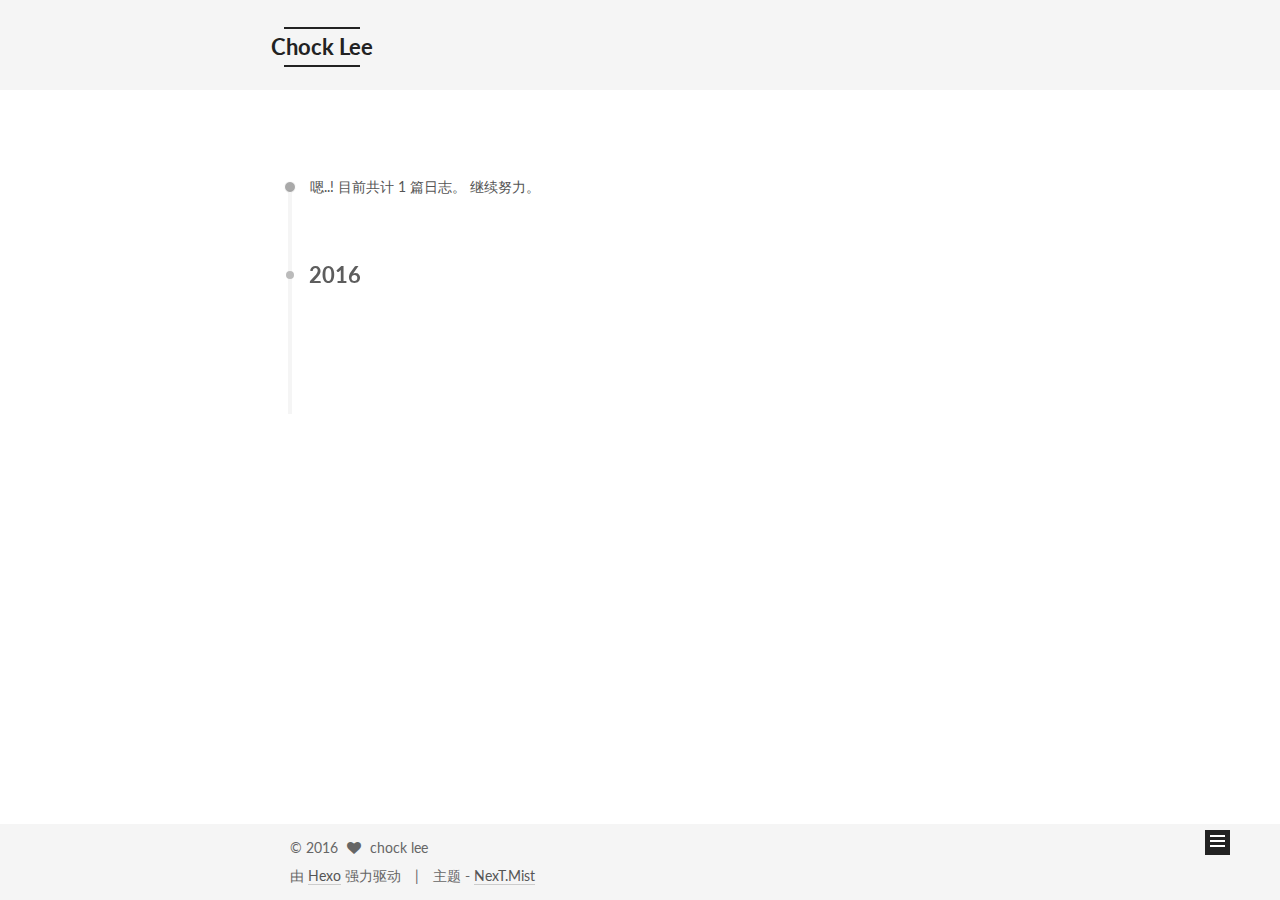
==== commit bd46be95: "Site updated: 2016-12-21 13:15:13" ====
--- a/archives/index.html
+++ b/archives/index.html
@@ -159,7 +159,7 @@
     </a>
   </div>
     
-      <p class="site-subtitle"></p>
+      <p class="site-subtitle">你可知道你的名字解释了我的一生</p>
     
 </div>
 
@@ -235,7 +235,7 @@
       
         
       
-      嗯..! 目前共计 2 篇日志。 继续努力。
+      嗯..! 目前共计 1 篇日志。 继续努力。
     </span>
 
     
@@ -259,9 +259,9 @@
 
       <h1 class="post-title">
         
-            <a class="post-title-link" href="/2016/12/21/写个博客吧/" itemprop="url">
+            <a class="post-title-link" href="/2016/12/21/hello-world/" itemprop="url">
               
-                <span itemprop="name">写个博客吧</span>
+                <span itemprop="name">Hello World</span>
               
             </a>
         
@@ -269,44 +269,7 @@
 
       <div class="post-meta">
         <time class="post-time" itemprop="dateCreated"
-              datetime="2016-12-21T11:24:56+08:00"
-              content="2016-12-21" >
-          12-21
-        </time>
-      </div>
-
-    </header>
-  </article>
-
-
-
-    
-
-      
-      
-      
-
-      
-      
-
-      
-
-  <article class="post post-type-normal" itemscope itemtype="http://schema.org/Article">
-    <header class="post-header">
-
-      <h1 class="post-title">
-        
-            <a class="post-title-link" href="/2016/12/21/我的简历/" itemprop="url">
-              
-                <span itemprop="name">我的简历</span>
-              
-            </a>
-        
-      </h1>
-
-      <div class="post-meta">
-        <time class="post-time" itemprop="dateCreated"
-              datetime="2016-12-21T11:07:53+08:00"
+              datetime="2016-12-21T10:26:15+08:00"
               content="2016-12-21" >
           12-21
         </time>
@@ -363,7 +326,7 @@
           
             <div class="site-state-item site-state-posts">
               <a href="/archives">
-                <span class="site-state-item-count">2</span>
+                <span class="site-state-item-count">1</span>
                 <span class="site-state-item-name">日志</span>
               </a>
             </div>
--- a/css/main.css
+++ b/css/main.css
@@ -189,7 +189,7 @@
   font-size: 14px;
   line-height: 2;
   color: #555;
-  background: #f5f7f9;
+  background: #fff;
 }
 @media (max-width: 767px) {
   body {
@@ -226,51 +226,51 @@
   margin: 20px 0 15px;
 }
 h1 {
+  font-size: 24px;
+}
+@media (max-width: 767px) {
+  h1 {
+    font-size: 20px;
+  }
+}
+h2 {
   font-size: 22px;
 }
 @media (max-width: 767px) {
-  h1 {
+  h2 {
     font-size: 18px;
   }
 }
-h2 {
+h3 {
   font-size: 20px;
 }
 @media (max-width: 767px) {
-  h2 {
+  h3 {
     font-size: 16px;
   }
 }
-h3 {
+h4 {
   font-size: 18px;
 }
 @media (max-width: 767px) {
-  h3 {
+  h4 {
     font-size: 14px;
   }
 }
-h4 {
+h5 {
   font-size: 16px;
 }
 @media (max-width: 767px) {
-  h4 {
+  h5 {
     font-size: 12px;
   }
 }
-h5 {
+h6 {
   font-size: 14px;
 }
 @media (max-width: 767px) {
-  h5 {
+  h6 {
     font-size: 10px;
-  }
-}
-h6 {
-  font-size: 12px;
-}
-@media (max-width: 767px) {
-  h6 {
-    font-size: 8px;
   }
 }
 p {
@@ -837,7 +837,7 @@
   font-size: 14px;
   color: #fff;
   background: #222;
-  border: 2px solid #555;
+  border: 2px solid #222;
   text-decoration: none;
   border-radius: 0;
   transition-property: background-color;
@@ -848,8 +848,8 @@
 .btn:hover,
 .post-more-link .btn:hover {
   border-color: #222;
-  color: #fff;
-  background: #222;
+  color: #222;
+  background: #fff;
 }
 .btn-bar {
   display: block;
@@ -954,7 +954,7 @@
   width: 25px;
   background: #222;
   font-size: 12px;
-  opacity: 0.6;
+  opacity: 1;
   color: #fff;
   cursor: pointer;
   text-align: center;
@@ -975,7 +975,7 @@
   }
 }
 .back-to-top.back-to-top-on {
-  bottom: 40px;
+  bottom: 19px;
 }
 .header {
   background: #fff;
@@ -989,7 +989,7 @@
 }
 .site-meta {
   margin: 0;
-  text-align: center;
+  text-align: left;
 }
 @media (max-width: 767px) {
   .site-meta {
@@ -1000,12 +1000,12 @@
   position: relative;
   display: inline-block;
   padding: 0 40px;
-  color: #fff;
+  color: #222;
   background: #222;
   border-bottom: none;
 }
 .brand:hover {
-  color: #fff;
+  color: #222;
 }
 .logo {
   display: inline-block;
@@ -1024,7 +1024,7 @@
 .site-subtitle {
   margin-top: 10px;
   font-size: 13px;
-  color: #ddd;
+  color: #999;
 }
 .use-motion .brand {
   opacity: 0;
@@ -1097,8 +1097,7 @@
   transition-timing-function: ease-in-out;
   transition-delay: 0s;
 }
-.menu .menu-item a:hover,
-.menu-item-active a {
+.menu .menu-item a:hover {
   border-bottom-color: #222;
 }
 .menu .menu-item .fa {
@@ -1220,7 +1219,7 @@
 .posts-collapse {
   position: relative;
   z-index: 1010;
-  margin-left: 55px;
+  margin-left: 0;
 }
 .posts-collapse::after {
   content: " ";
@@ -1426,8 +1425,8 @@
 .post-more-link .btn {
   color: #555;
   font-size: 14px;
-  background: #fff;
-  border-radius: 2px;
+  background: transparent;
+  border-radius: 0;
   line-height: 2;
 }
 .posts-expand .post-tags {
@@ -1597,20 +1596,20 @@
   display: block;
   margin: 0 auto;
   padding: 2px;
-  max-width: 120px;
+  max-width: 96px;
   height: auto;
-  border: 1px solid #eee;
+  border: 2px solid #333;
 }
 .site-author-name {
-  margin: 0;
+  margin: 5px 0 0;
   text-align: center;
-  color: #222;
-  font-weight: 600;
+  color: #f5f5f5;
+  font-weight: normal;
 }
 .site-description {
-  margin-top: 0;
+  margin-top: 5px;
   text-align: center;
-  font-size: 13px;
+  font-size: 14px;
   color: #999;
 }
 .site-state {
@@ -1622,7 +1621,7 @@
 .site-state-item {
   display: inline-block;
   padding: 0 15px;
-  border-left: 1px solid #eee;
+  border-left: 1px solid #333;
 }
 .site-state-item:first-child {
   border-left: none;
@@ -1635,11 +1634,11 @@
   text-align: center;
   color: inherit;
   font-weight: 600;
-  font-size: 16px;
+  font-size: 18px;
 }
 .site-state-item-name {
   font-size: 13px;
-  color: #999;
+  color: inherit;
 }
 .feed-link {
   margin-top: 20px;
@@ -1681,7 +1680,7 @@
   width: 4px;
   height: 4px;
   border-radius: 50%;
-  background: #ffff17;
+  background: #ebff14;
 }
 .links-of-blogroll {
   font-size: 13px;
@@ -1710,7 +1709,7 @@
   color: #555;
 }
 .sidebar-nav li:hover {
-  color: #fc6423;
+  color: #f5f5f5;
 }
 .page-post-detail .sidebar-nav-toc {
   padding: 0 5px;
@@ -1719,11 +1718,11 @@
   margin-left: 10px;
 }
 .sidebar-nav .sidebar-nav-active {
-  color: #fc6423;
-  border-bottom-color: #fc6423;
+  color: #87daff;
+  border-bottom-color: #87daff;
 }
 .sidebar-nav .sidebar-nav-active:hover {
-  color: #fc6423;
+  color: #87daff;
 }
 .sidebar-panel {
   display: none;
@@ -1756,12 +1755,12 @@
   transition-timing-function: ease-in-out;
   transition-delay: 0s;
   transition-property: all;
-  color: #666;
+  color: #999;
+  border-bottom-color: #555;
+}
+.post-toc ol a:hover {
+  color: #ccc;
   border-bottom-color: #ccc;
-}
-.post-toc ol a:hover {
-  color: #000;
-  border-bottom-color: #000;
 }
 .post-toc .nav-item {
   overflow: hidden;
@@ -1782,14 +1781,14 @@
   display: block;
 }
 .post-toc .nav .active > a {
-  color: #fc6423;
-  border-bottom-color: #fc6423;
+  color: #87daff;
+  border-bottom-color: #87daff;
 }
 .post-toc .nav .active-current > a {
-  color: #fc6423;
+  color: #87daff;
 }
 .post-toc .nav .active-current > a:hover {
-  color: #fc6423;
+  color: #87daff;
 }
 .footer {
   font-size: 14px;
@@ -2185,28 +2184,6 @@
   top: 42%;
   color: #ccc;
 }
-.busuanzi-count:before {
-  content: " ";
-  float: left;
-  width: 260px;
-  min-height: 25px;
-}
-@media (min-width: 768px) and (max-width: 991px) {
-  .busuanzi-count {
-    width: auto;
-  }
-  .busuanzi-count:before {
-    display: none;
-  }
-}
-@media (max-width: 767px) {
-  .busuanzi-count {
-    width: auto;
-  }
-  .busuanzi-count:before {
-    display: none;
-  }
-}
 .site-uv,
 .site-pv,
 .page-pv {
@@ -2445,403 +2422,323 @@
   }
 }
 .page-post-detail .sidebar-toggle-line {
-  background: #fc6423;
+  background: #87daff;
 }
 .page-post-detail .comments {
   overflow: hidden;
 }
-@media (min-width: 992px) {
-  .full-image.full-image.full-image {
-    max-width: none;
-    width: 118%;
-    margin: 0 -9%;
-  }
+h1,
+h2,
+h3,
+h4,
+h5,
+h6 {
+  margin: 20px 0 10px;
+}
+p {
+  margin: 0 0 25px 0;
+}
+a {
+  border-bottom-color: #ccc;
+}
+hr {
+  margin: 20px 0;
+  height: 2px;
+}
+.main-inner {
+  margin-top: 80px;
 }
 .header {
-  position: relative;
-  margin: 0 auto;
-  width: 960px;
-}
-@media (min-width: 768px) and (max-width: 991px) {
-  .header {
-    width: auto;
-  }
-}
-@media (max-width: 767px) {
-  .header {
-    width: auto;
-  }
+  background: #f5f5f5;
 }
 .header-inner {
-  position: absolute;
-  top: 0;
-  overflow: hidden;
-  padding: 0;
-  width: 240px;
-  background: #fff;
-  box-shadow: initial;
-  border-radius: initial;
-}
-@media (min-width: 1600px) {
-  .container .header-inner {
-    width: 240px;
-  }
-}
-@media (min-width: 768px) and (max-width: 991px) {
-  .header-inner {
-    position: relative;
-    width: auto;
-    border-radius: initial;
-  }
-}
-@media (max-width: 767px) {
-  .header-inner {
-    position: relative;
-    width: auto;
-    border-radius: initial;
-  }
-}
-.main:before,
-.main:after {
+  padding: 25px 0 20px;
+}
+.header-inner:before,
+.header-inner:after {
   content: " ";
   display: table;
 }
-.main:after {
+.header-inner:after {
   clear: both;
 }
-@media (min-width: 768px) and (max-width: 991px) {
-  .main {
-    padding-bottom: 100px;
-  }
-}
-@media (max-width: 767px) {
-  .main {
-    padding-bottom: 100px;
-  }
-}
-.container .main-inner {
-  width: 960px;
-}
-@media (min-width: 768px) and (max-width: 991px) {
+@media (max-width: 767px) {
+  .header-inner {
+    width: auto;
+    margin-bottom: 50px;
+    padding: 10px;
+  }
+}
+.site-meta {
+  float: left;
+  margin-left: -20px;
+  line-height: normal;
+}
+@media (max-width: 767px) {
+  .site-meta {
+    margin-left: 10px;
+  }
+}
+.site-meta .brand {
+  padding: 2px 1px;
+  background: none;
+}
+@media (max-width: 767px) {
+  .site-meta .brand {
+    display: block;
+  }
+}
+.site-meta .logo {
+  display: none;
+}
+.site-meta .site-title {
+  font-size: 22px;
+  font-weight: bolder;
+}
+@media (max-width: 767px) {
+  .site-meta .site-title {
+    line-height: 34px;
+  }
+}
+.logo-line-before,
+.logo-line-after {
+  display: block;
+  overflow: hidden;
+  margin: 0 auto;
+  width: 75%;
+}
+@media (max-width: 767px) {
+  .logo-line-before,
+  .logo-line-after {
+    display: none;
+  }
+}
+.logo-line-before i,
+.logo-line-after i {
+  position: relative;
+  display: block;
+  height: 2px;
+  background: #222;
+}
+@media (max-width: 767px) {
+  .logo-line-before i,
+  .logo-line-after i {
+    height: 3px;
+  }
+}
+.use-motion .logo-line-before i {
+  left: -100%;
+}
+.use-motion .logo-line-after i {
+  right: -100%;
+}
+.site-subtitle {
+  display: none;
+}
+.site-nav-toggle {
+  position: static;
+  float: right;
+}
+.menu {
+  float: right;
+  margin: 8px 0 0 0;
+}
+@media (max-width: 767px) {
+  .menu {
+    margin: 20px 0 0 0;
+    padding: 0;
+  }
+}
+.menu br {
+  display: none;
+}
+.menu .menu-item {
+  margin: 0;
+}
+@media (max-width: 767px) {
+  .menu .menu-item {
+    display: block;
+  }
+}
+.menu .menu-item a {
+  padding: 0 10px;
+  background: none;
+  border: none;
+  border-radius: 2px;
+  transition-property: background;
+}
+@media (max-width: 767px) {
+  .menu .menu-item a {
+    text-align: left;
+  }
+}
+.menu .menu-item a:hover {
+  background: #e1e1e1;
+}
+.menu a::before {
+  display: none;
+}
+@media (max-width: 767px) {
+  .menu a::before {
+    display: block;
+  }
+}
+@media (max-width: 767px) {
+  .menu {
+    float: none;
+  }
+}
+.site-search form {
+  display: none;
+}
+.posts-expand {
+  padding-top: 0;
+}
+.posts-expand .post-title,
+.posts-expand .post-meta {
+  text-align: left;
+}
+@media (max-width: 767px) {
+  .posts-expand .post-title,
+  .posts-expand .post-meta {
+    text-align: center;
+  }
+}
+.posts-expand .post-eof {
+  display: none;
+}
+.posts-expand .post {
+  margin-top: 120px;
+}
+.posts-expand .post:first-child {
+  margin-top: 0;
+}
+.posts-expand .post-meta {
+  margin-top: 5px;
+  margin-bottom: 20px;
+}
+.posts-expand .post-title {
+  position: relative;
+  font-size: 26px;
+  font-weight: 400;
+}
+@media (max-width: 767px) {
+  .posts-expand .post-title {
+    font-size: 20px;
+  }
+}
+@media (min-width: 1600px) {
+  .posts-expand .post-title {
+    font-size: 26px;
+  }
+}
+.posts-expand .post-title:hover:before {
+  background: #222;
+}
+.posts-expand .post-body img {
+  margin: 0;
+}
+.posts-expand .post-tags {
+  text-align: left;
+}
+.posts-expand .post-tags a {
+  padding: 1px 5px;
+  background: #f5f5f5;
+  border-bottom: none;
+}
+.posts-expand .post-tags a:hover {
+  background: #ccc;
+}
+.posts-expand .post-nav {
+  margin-top: 40px;
+}
+.post-more-link {
+  margin-top: 20px;
+  text-align: left;
+}
+.post-more-link a {
+  padding: 0;
+  font-size: 14px;
+  color: #666;
+  background: none;
+  border: none;
+  border-bottom: 2px solid #666;
+  transition-property: border;
+}
+@media (max-width: 767px) {
+  .post-more-link a {
+    font-size: 12px;
+  }
+}
+@media (min-width: 1600px) {
+  .post-more-link a {
+    font-size: 16px;
+  }
+}
+.post-more-link a:hover {
+  border-bottom-color: #222;
+}
+.links-of-blogroll-inline .links-of-blogroll-item {
+  display: inline-block;
+}
+.btn {
+  padding: 0 10px;
+  border-width: 2px;
+  border-radius: 0;
+}
+.headband {
+  display: none;
+}
+.site-search {
+  position: relative;
+  float: right;
+  margin-top: 5px;
+  padding-top: 3px;
+}
+@media (max-width: 767px) {
+  .site-search {
+    float: none;
+    padding: 0 10px;
+  }
+}
+@media (max-width: 767px) {
   .container .main-inner {
     width: auto;
   }
 }
-@media (max-width: 767px) {
-  .container .main-inner {
-    width: auto;
-  }
-}
-.content-wrap {
-  float: right;
-  box-sizing: border-box;
-  padding: 40px;
-  width: 700px;
-  background: #fff;
-  min-height: 700px;
-  box-shadow: initial;
-  border-radius: initial;
-}
-@media (min-width: 768px) and (max-width: 991px) {
-  .content-wrap {
-    width: 100%;
-    padding: 20px;
-    border-radius: initial;
-  }
-}
-@media (max-width: 767px) {
-  .content-wrap {
-    width: 100%;
-    padding: 20px;
-    min-height: auto;
-    border-radius: initial;
-  }
-}
-.sidebar {
-  position: static;
-  float: left;
-  margin-top: 300px;
-  width: 240px;
-  background: #f5f7f9;
-  box-shadow: none;
-}
-@media (min-width: 768px) and (max-width: 991px) {
-  .sidebar {
-    display: none;
-  }
-}
-@media (max-width: 767px) {
-  .sidebar {
-    display: none;
-  }
-}
-.sidebar-toggle {
+.page-post-detail .post-title,
+.page-post-detail .post-meta {
+  text-align: center;
+}
+.page-post-detail .post-title:before {
   display: none;
 }
+.page-post-detail .post-meta {
+  margin-bottom: 60px;
+}
+.pagination {
+  margin: 120px 0 0;
+  text-align: left;
+}
+@media (max-width: 767px) {
+  .pagination {
+    margin: 80px 10px 0;
+    text-align: center;
+  }
+}
+.footer {
+  margin-top: 80px;
+  padding: 10px 0;
+  background: #f5f5f5;
+  color: #666;
+}
 .footer-inner {
-  width: 960px;
-}
-.footer-inner:before {
-  content: " ";
-  float: left;
-  width: 260px;
-  min-height: 50px;
-}
-@media (min-width: 768px) and (max-width: 991px) {
+  margin: 0 auto;
+  text-align: left;
+}
+@media (max-width: 767px) {
   .footer-inner {
     width: auto;
-  }
-  .footer-inner:before {
-    display: none;
-  }
-}
-@media (max-width: 767px) {
-  .footer-inner {
-    width: auto;
-  }
-  .footer-inner:before {
-    display: none;
-  }
-}
-.sidebar-position-right .header-inner {
-  right: 0;
-}
-.sidebar-position-right .content-wrap {
-  float: left;
-}
-.sidebar-position-right .sidebar {
-  float: right;
-}
-.sidebar-position-right .footer-inner:before {
-  float: right;
-}
-.site-meta {
-  padding: 20px 0;
-  color: #fff;
-  background: #222;
-}
-@media (min-width: 768px) and (max-width: 991px) {
-  .site-meta {
-    box-shadow: 0 0 16px rgba(0,0,0,0.5);
-  }
-}
-@media (max-width: 767px) {
-  .site-meta {
-    box-shadow: 0 0 16px rgba(0,0,0,0.5);
-  }
-}
-.brand {
-  display: block;
-  padding: 0;
-  background: none;
-}
-.brand:hover {
-  color: #fff;
-}
-.site-subtitle {
-  margin: 10px 10px 0;
-  font-family: monospace;
-}
-.site-search form {
-  display: none;
-}
-.site-nav {
-  border-top: none;
-}
-@media (min-width: 768px) and (max-width: 991px) {
-  .site-nav {
-    display: none !important;
-  }
-}
-@media (min-width: 768px) and (max-width: 991px) {
-  .site-nav-on {
-    display: block !important;
-  }
-}
-.menu .menu-item {
-  display: block;
-  margin: 0;
-  list-style: none;
-}
-.menu .menu-item a {
-  position: relative;
-  box-sizing: border-box;
-  padding: 5px 20px;
-  text-align: left;
-  line-height: inherit;
-  transition-property: background-color;
-  transition-duration: 0.2s;
-  transition-timing-function: ease-in-out;
-  transition-delay: 0s;
-}
-.menu .menu-item a:hover,
-.menu-item-active a {
-  background: #f9f9f9;
-  border-bottom-color: #fff;
-}
-.menu .menu-item br {
-  display: none;
-}
-.menu-item-active a:after {
-  content: " ";
-  position: absolute;
-  top: 50%;
-  margin-top: -3px;
-  right: 15px;
-  width: 6px;
-  height: 6px;
-  border-radius: 50%;
-  background-color: #bbb;
-}
-.btn-bar {
-  background-color: #fff;
-}
-.site-nav-toggle {
-  top: 20px;
-  left: 20px;
-}
-@media (min-width: 768px) and (max-width: 991px) {
-  .site-nav-toggle {
-    display: block;
-  }
-}
-.use-motion .sidebar .motion-element {
-  opacity: 1;
-}
-.sidebar {
-  display: none;
-  right: auto;
-  bottom: auto;
-  -webkit-transform: none;
-}
-.sidebar-inner {
-  box-sizing: border-box;
-  width: 240px;
-  color: #555;
-  background: #fff;
-  box-shadow: initial;
-  border-radius: initial;
-}
-.sidebar-inner.affix {
-  position: fixed;
-  top: 0;
-}
-.site-overview {
-  margin: 0 2px;
-  text-align: left;
-}
-.site-author:before,
-.site-author:after {
-  content: " ";
-  display: table;
-}
-.site-author:after {
-  clear: both;
-}
-.sidebar a {
-  color: #555;
-}
-.sidebar a:hover {
-  color: #222;
-}
-.links-of-author-item a:before {
-  display: none;
-}
-.links-of-author-item a {
-  border-bottom: none;
-  text-decoration: underline;
-}
-.feed-link {
-  border-top: 1px dotted #ccc;
-  border-bottom: 1px dotted #ccc;
-  text-align: center;
-}
-.feed-link a {
-  display: block;
-  color: #fc6423;
-  border: none;
-}
-.feed-link a:hover {
-  background: none;
-  color: #e34603;
-}
-.feed-link a:hover i {
-  color: #e34603;
-}
-.links-of-author:before,
-.links-of-author:after {
-  content: " ";
-  display: table;
-}
-.links-of-author:after {
-  clear: both;
-}
-.links-of-author-item {
-  float: left;
-  margin: 5px 0 0;
-  width: 50%;
-}
-.links-of-author-item a {
-  box-sizing: border-box;
-  display: inline-block;
-  margin-right: 0;
-  margin-bottom: 0;
-  padding: 0 5px;
-  overflow: hidden;
-  white-space: nowrap;
-  text-overflow: ellipsis;
-}
-.links-of-author-item a {
-  display: block;
-  text-decoration: none;
-}
-.links-of-author-item a:hover {
-  border-radius: 4px;
-  background: #eee;
-}
-.links-of-author-item .fa {
-  margin-right: 2px;
-  font-size: 16px;
-}
-.links-of-author-item .fa-globe {
-  font-size: 15px;
-}
-.links-of-blogroll {
-  margin-top: 20px;
-  padding: 3px 0 0;
-  border-top: 1px dotted #ccc;
-}
-.links-of-blogroll-title {
-  margin-top: 0;
-}
-.links-of-blogroll-item {
-  padding: 0;
-}
-.links-of-blogroll-inline:before,
-.links-of-blogroll-inline:after {
-  content: " ";
-  display: table;
-}
-.links-of-blogroll-inline:after {
-  clear: both;
-}
-.links-of-blogroll-inline .links-of-blogroll-item {
-  float: left;
-  margin: 5px 0 0;
-  width: 50%;
-}
-.links-of-blogroll-inline .links-of-blogroll-item a {
-  box-sizing: border-box;
-  display: inline-block;
-  margin-right: 0;
-  margin-bottom: 0;
-  padding: 0 5px;
-  overflow: hidden;
-  white-space: nowrap;
-  text-overflow: ellipsis;
-}
-@media (max-width: 767px) {
-  .post-body {
-    text-align: justify;
-  }
-}
+    text-align: center;
+  }
+}
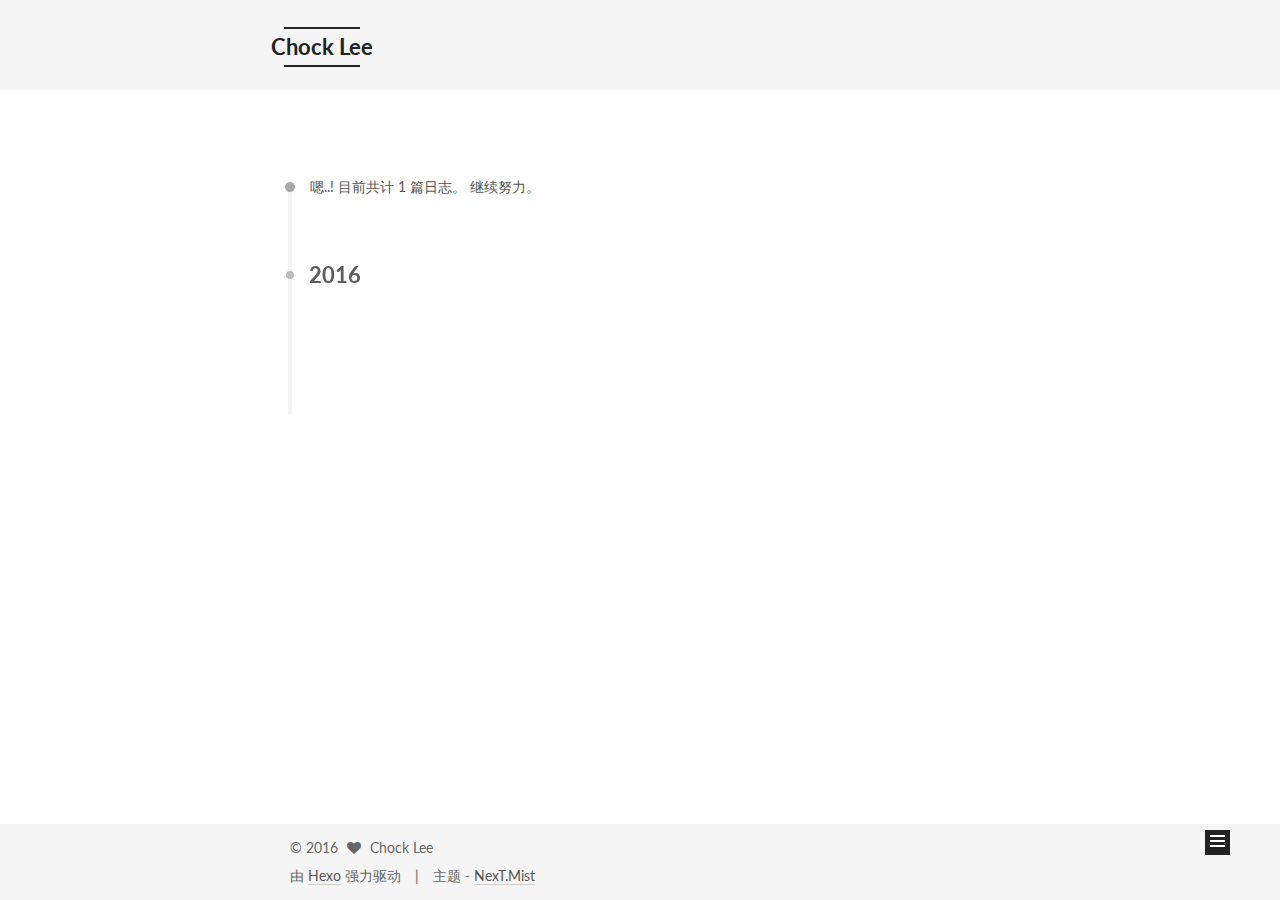
==== commit 2a720905: "Site updated: 2016-12-21 14:38:48" ====
--- a/archives/index.html
+++ b/archives/index.html
@@ -84,12 +84,15 @@
 
 
 
+<meta name="description" content="你可知道你的名字解释了我的一生">
 <meta property="og:type" content="website">
 <meta property="og:title" content="Chock Lee">
 <meta property="og:url" content="http://yoursite.com/archives/index.html">
 <meta property="og:site_name" content="Chock Lee">
+<meta property="og:description" content="你可知道你的名字解释了我的一生">
 <meta name="twitter:card" content="summary">
 <meta name="twitter:title" content="Chock Lee">
+<meta name="twitter:description" content="你可知道你的名字解释了我的一生">
 
 
 
@@ -159,7 +162,7 @@
     </a>
   </div>
     
-      <p class="site-subtitle">你可知道你的名字解释了我的一生</p>
+      <p class="site-subtitle"></p>
     
 </div>
 
@@ -198,12 +201,22 @@
         </li>
       
         
-        <li class="menu-item menu-item-tags">
-          <a href="/tags" rel="section">
-            
-              <i class="menu-item-icon fa fa-fw fa-tags"></i> <br />
-            
-            标签
+        <li class="menu-item menu-item-categories">
+          <a href="/categories" rel="section">
+            
+              <i class="menu-item-icon fa fa-fw fa-th"></i> <br />
+            
+            分类
+          </a>
+        </li>
+      
+        
+        <li class="menu-item menu-item-about">
+          <a href="/about" rel="section">
+            
+              <i class="menu-item-icon fa fa-fw fa-user"></i> <br />
+            
+            关于
           </a>
         </li>
       
@@ -316,10 +329,10 @@
       <section class="site-overview sidebar-panel sidebar-panel-active">
         <div class="site-author motion-element" itemprop="author" itemscope itemtype="http://schema.org/Person">
           <img class="site-author-image" itemprop="image"
-               src="/images/avatar.gif"
-               alt="chock lee" />
-          <p class="site-author-name" itemprop="name">chock lee</p>
-          <p class="site-description motion-element" itemprop="description"></p>
+               src="/images/avatar.png"
+               alt="Chock Lee" />
+          <p class="site-author-name" itemprop="name">Chock Lee</p>
+          <p class="site-description motion-element" itemprop="description">你可知道你的名字解释了我的一生</p>
         </div>
         <nav class="site-state motion-element">
         
@@ -342,6 +355,26 @@
 
         <div class="links-of-author motion-element">
           
+            
+              <span class="links-of-author-item">
+                <a href="https://github.com/chocklee" target="_blank" title="GitHub">
+                  
+                    <i class="fa fa-fw fa-github"></i>
+                  
+                  GitHub
+                </a>
+              </span>
+            
+              <span class="links-of-author-item">
+                <a href="http://weibo.com/1955367483/profile?rightmod=1&wvr=6&mod=personinfo&is_all=1" target="_blank" title="Weibo">
+                  
+                    <i class="fa fa-fw fa-weibo"></i>
+                  
+                  Weibo
+                </a>
+              </span>
+            
+          
         </div>
 
         
@@ -374,7 +407,7 @@
   <span class="with-love">
     <i class="fa fa-heart"></i>
   </span>
-  <span class="author" itemprop="copyrightHolder">chock lee</span>
+  <span class="author" itemprop="copyrightHolder">Chock Lee</span>
 </div>
 
 
@@ -469,20 +502,35 @@
 
   
 
-
-
-  
-
-
-
-
-	
-
-
-
-
-
-  
+  
+    
+  
+
+  <script type="text/javascript">
+    var duoshuoQuery = {short_name:"chocklee"};
+    (function() {
+      var ds = document.createElement('script');
+      ds.type = 'text/javascript';ds.async = true;
+      ds.id = 'duoshuo-script';
+      ds.src = (document.location.protocol == 'https:' ? 'https:' : 'http:') + '//static.duoshuo.com/embed.js';
+      ds.charset = 'UTF-8';
+      (document.getElementsByTagName('head')[0]
+      || document.getElementsByTagName('body')[0]).appendChild(ds);
+    })();
+  </script>
+
+  
+    
+    
+    <script src="/lib/ua-parser-js/dist/ua-parser.min.js?v=0.7.9"></script>
+    <script src="/js/src/hook-duoshuo.js"></script>
+  
+
+
+
+
+
+
 
 
 
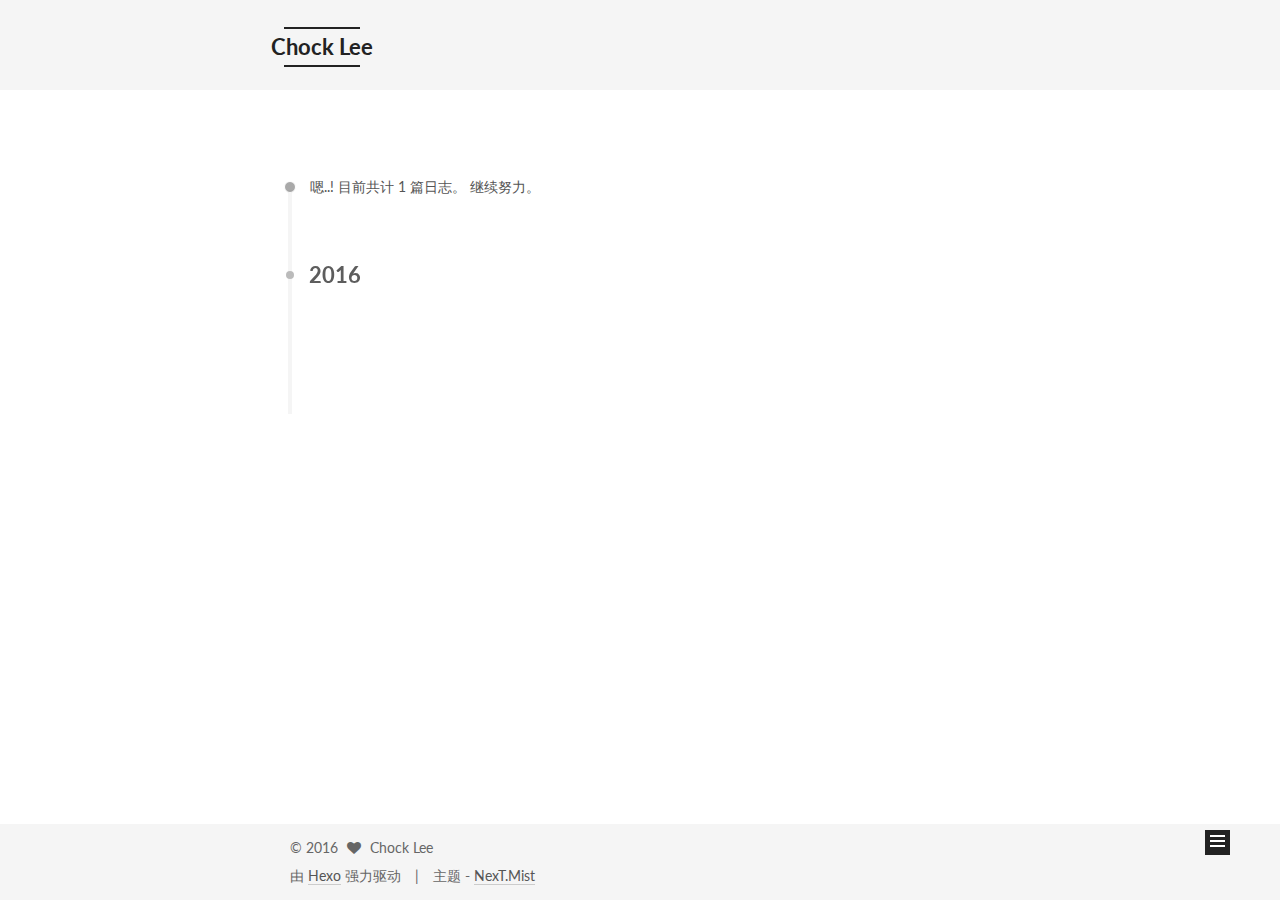
==== commit 02b66289: "Site updated: 2016-12-21 14:59:49" ====
--- a/archives/index.html
+++ b/archives/index.html
@@ -137,6 +137,15 @@
 
 
 
+  <script type="text/javascript">
+    (function() {
+      var hm = document.createElement("script");
+      hm.src = "//tajs.qq.com/stats?sId=60070261";
+      var s = document.getElementsByTagName("script")[0];
+      s.parentNode.insertBefore(hm, s);
+    })();
+  </script>
+
 
 
 
--- a/css/main.css
+++ b/css/main.css
@@ -1680,7 +1680,7 @@
   width: 4px;
   height: 4px;
   border-radius: 50%;
-  background: #ebff14;
+  background: #8bffb9;
 }
 .links-of-blogroll {
   font-size: 13px;
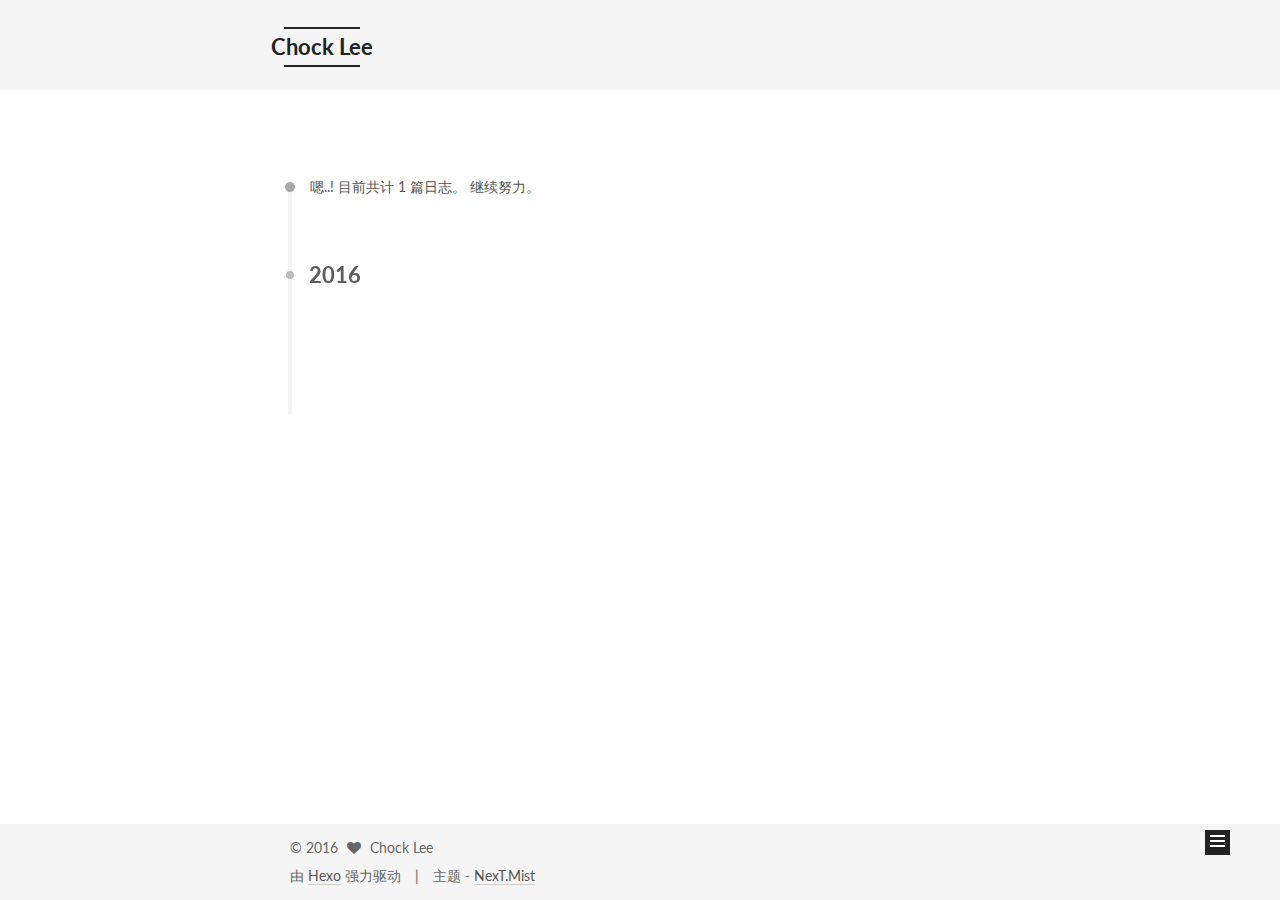
==== commit da070231: "Site updated: 2016-12-21 15:02:11" ====
--- a/archives/index.html
+++ b/archives/index.html
@@ -137,15 +137,6 @@
 
 
 
-  <script type="text/javascript">
-    (function() {
-      var hm = document.createElement("script");
-      hm.src = "//tajs.qq.com/stats?sId=60070261";
-      var s = document.getElementsByTagName("script")[0];
-      s.parentNode.insertBefore(hm, s);
-    })();
-  </script>
-
 
 
 
--- a/css/main.css
+++ b/css/main.css
@@ -1680,7 +1680,7 @@
   width: 4px;
   height: 4px;
   border-radius: 50%;
-  background: #8bffb9;
+  background: #54d177;
 }
 .links-of-blogroll {
   font-size: 13px;
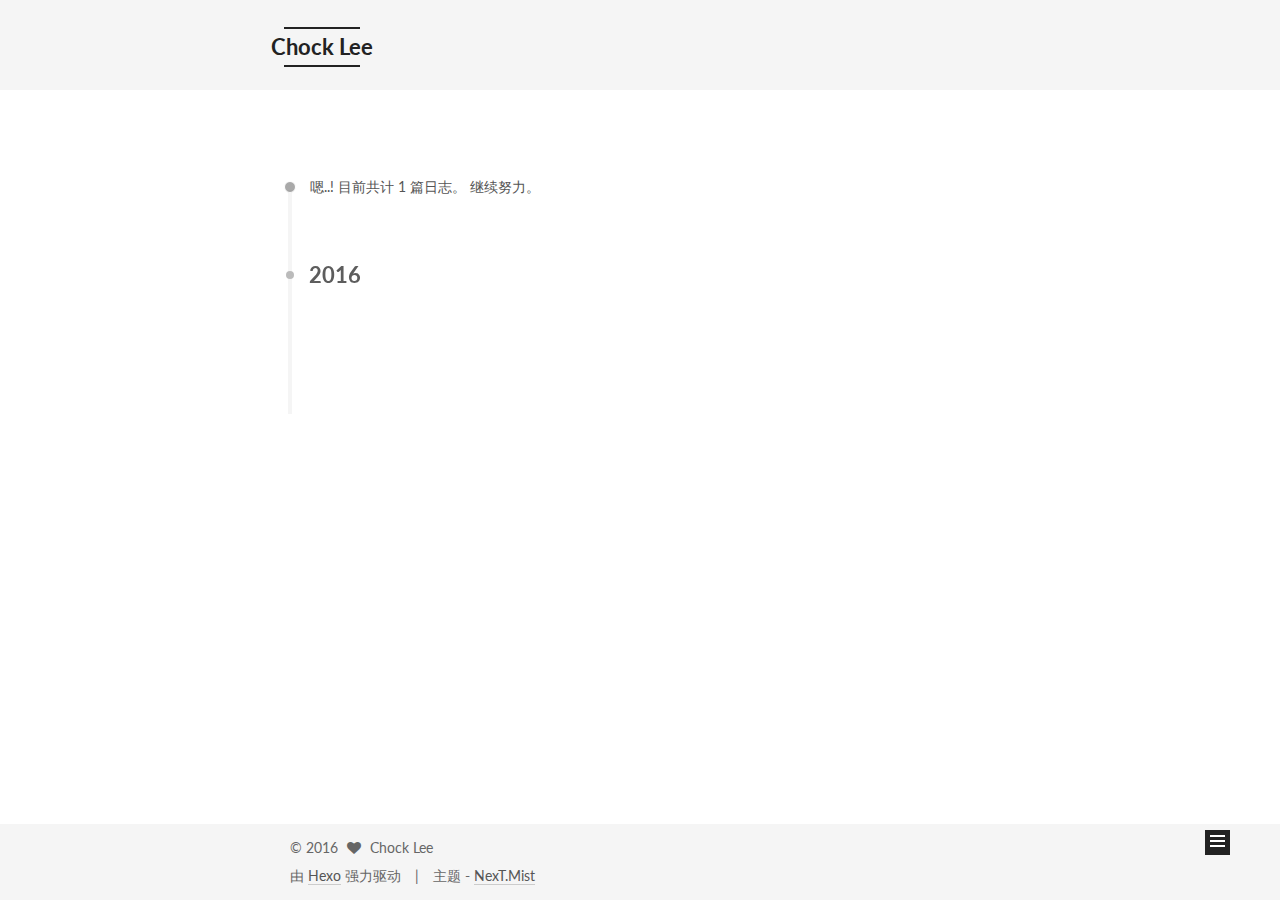
==== commit f368cf64: "Site updated: 2016-12-21 15:17:17" ====
--- a/archives/index.html
+++ b/archives/index.html
@@ -200,26 +200,6 @@
           </a>
         </li>
       
-        
-        <li class="menu-item menu-item-categories">
-          <a href="/categories" rel="section">
-            
-              <i class="menu-item-icon fa fa-fw fa-th"></i> <br />
-            
-            分类
-          </a>
-        </li>
-      
-        
-        <li class="menu-item menu-item-about">
-          <a href="/about" rel="section">
-            
-              <i class="menu-item-icon fa fa-fw fa-user"></i> <br />
-            
-            关于
-          </a>
-        </li>
-      
 
       
     </ul>
--- a/css/main.css
+++ b/css/main.css
@@ -1680,7 +1680,7 @@
   width: 4px;
   height: 4px;
   border-radius: 50%;
-  background: #54d177;
+  background: #750bff;
 }
 .links-of-blogroll {
   font-size: 13px;
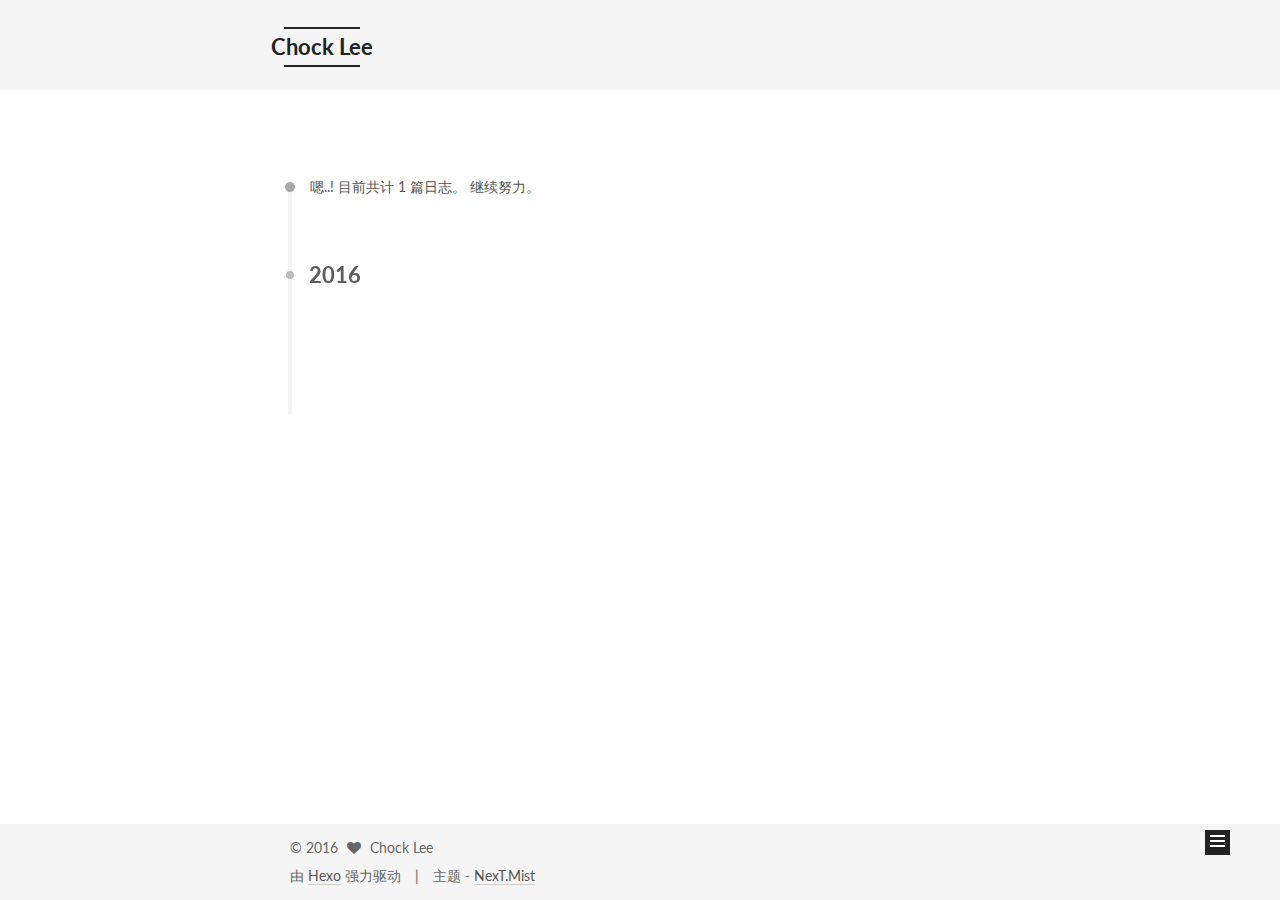
==== commit 746a6d0a: "Site updated: 2016-12-21 15:22:55" ====
--- a/archives/index.html
+++ b/archives/index.html
@@ -254,7 +254,7 @@
         
             <a class="post-title-link" href="/2016/12/21/hello-world/" itemprop="url">
               
-                <span itemprop="name">Hello World</span>
+                <span itemprop="name">Hexo 常用命令</span>
               
             </a>
         
--- a/css/main.css
+++ b/css/main.css
@@ -1680,7 +1680,7 @@
   width: 4px;
   height: 4px;
   border-radius: 50%;
-  background: #750bff;
+  background: #ffff5b;
 }
 .links-of-blogroll {
   font-size: 13px;
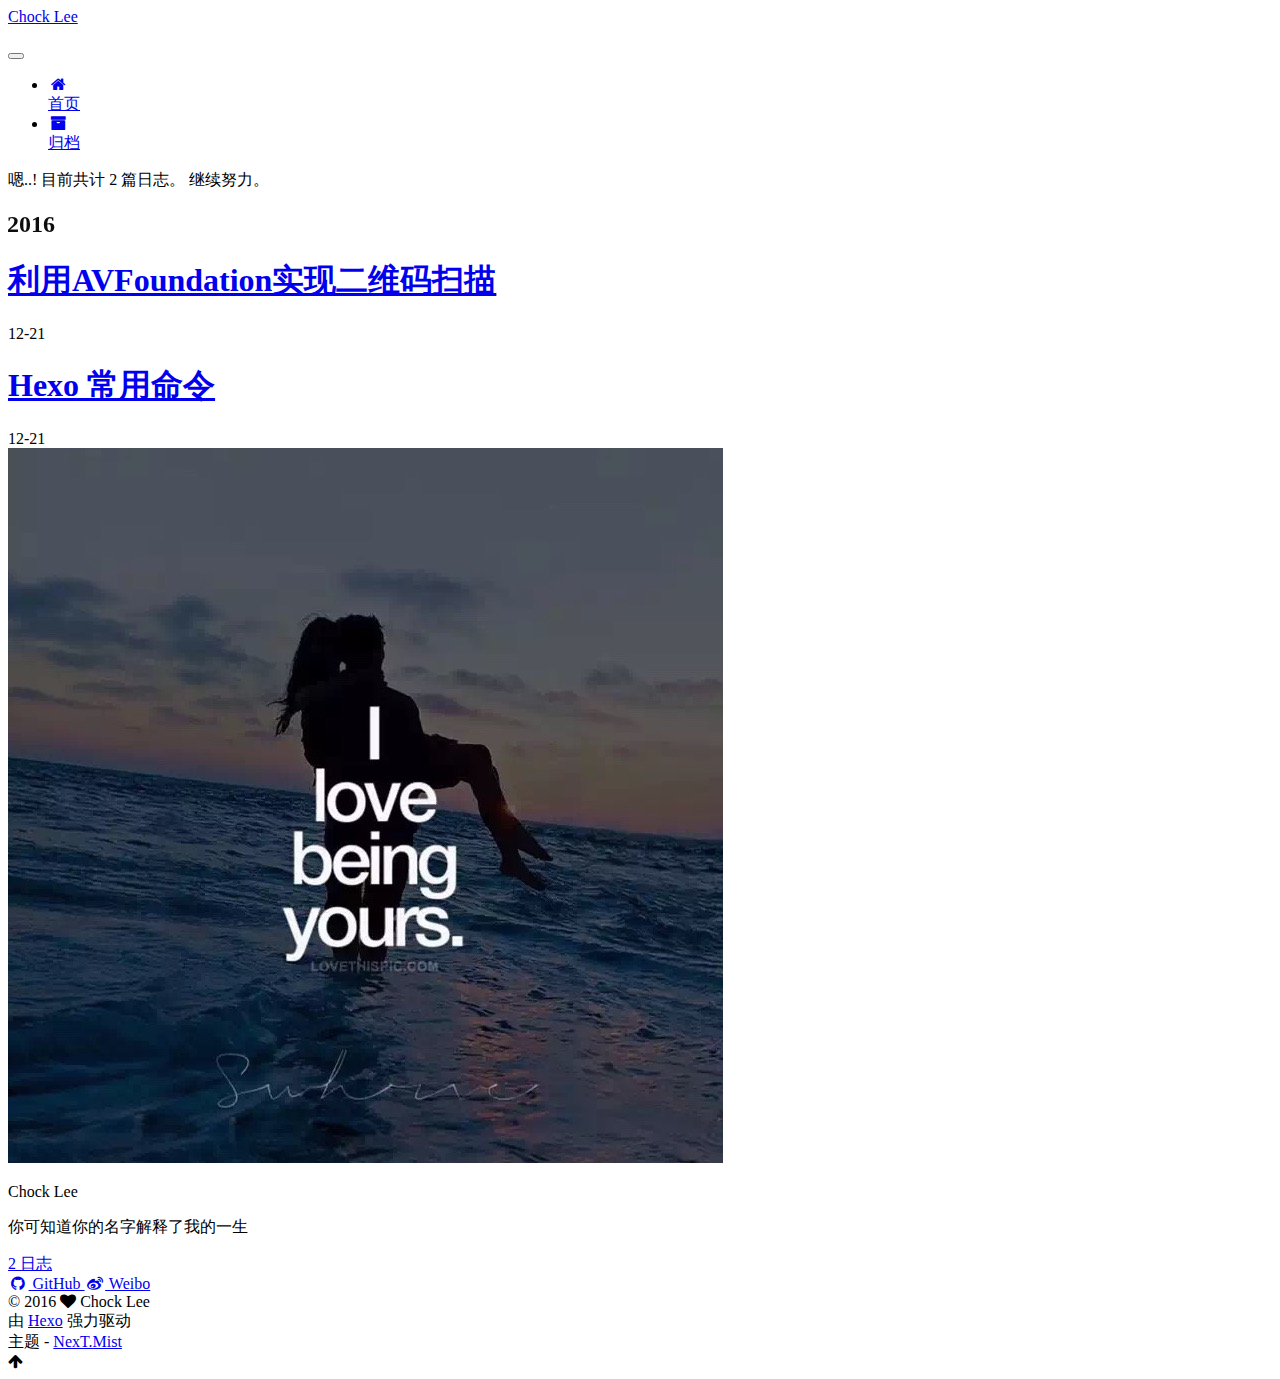
==== commit 791c7449: "Site updated: 2016-12-21 16:00:50" ====
--- a/archives/index.html
+++ b/archives/index.html
@@ -228,7 +228,7 @@
       
         
       
-      嗯..! 目前共计 1 篇日志。 继续努力。
+      嗯..! 目前共计 2 篇日志。 继续努力。
     </span>
 
     
@@ -252,7 +252,44 @@
 
       <h1 class="post-title">
         
-            <a class="post-title-link" href="/2016/12/21/hello-world/" itemprop="url">
+            <a class="post-title-link" href="/2016/12/21/利用AVFoundation实现二维码扫描/" itemprop="url">
+              
+                <span itemprop="name">利用AVFoundation实现二维码扫描</span>
+              
+            </a>
+        
+      </h1>
+
+      <div class="post-meta">
+        <time class="post-time" itemprop="dateCreated"
+              datetime="2016-12-21T15:34:00+08:00"
+              content="2016-12-21" >
+          12-21
+        </time>
+      </div>
+
+    </header>
+  </article>
+
+
+
+    
+
+      
+      
+      
+
+      
+      
+
+      
+
+  <article class="post post-type-normal" itemscope itemtype="http://schema.org/Article">
+    <header class="post-header">
+
+      <h1 class="post-title">
+        
+            <a class="post-title-link" href="/2016/12/21/Hexo常用命令/" itemprop="url">
               
                 <span itemprop="name">Hexo 常用命令</span>
               
@@ -319,7 +356,7 @@
           
             <div class="site-state-item site-state-posts">
               <a href="/archives">
-                <span class="site-state-item-count">1</span>
+                <span class="site-state-item-count">2</span>
                 <span class="site-state-item-name">日志</span>
               </a>
             </div>
